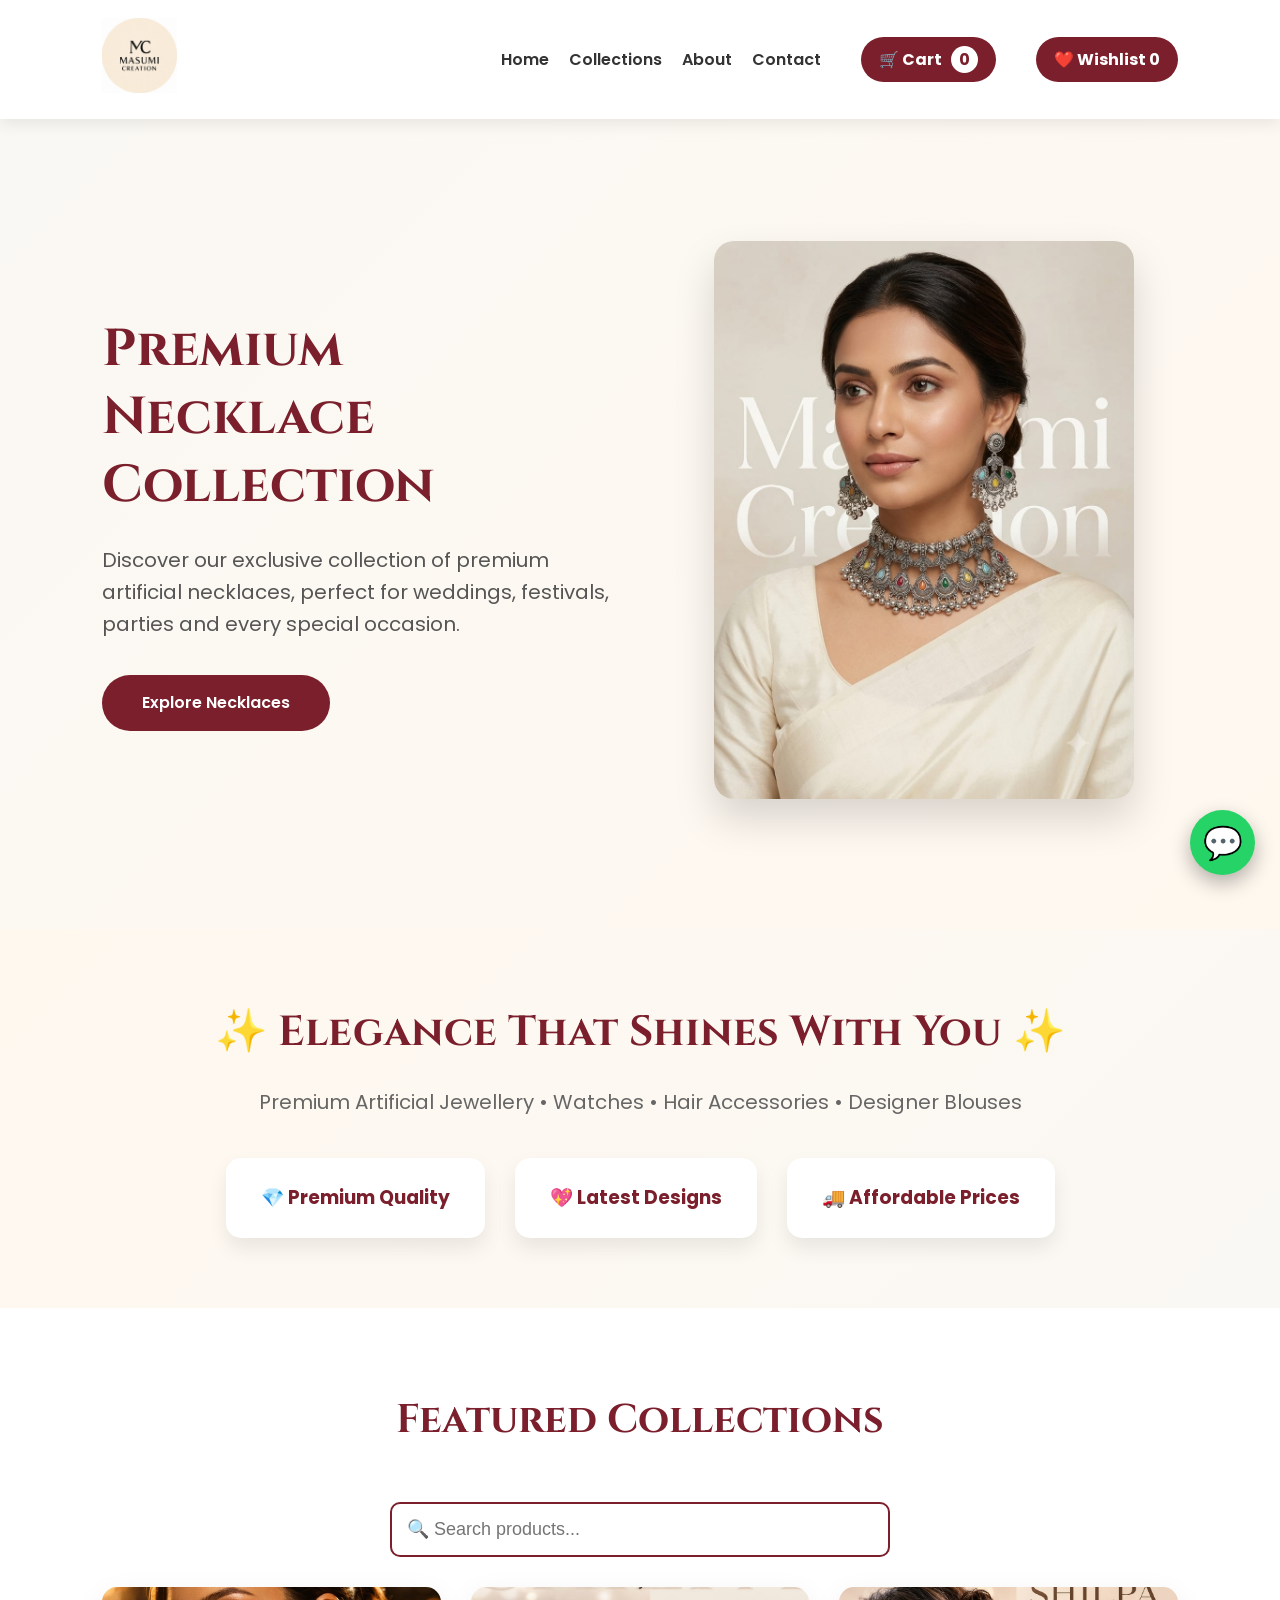
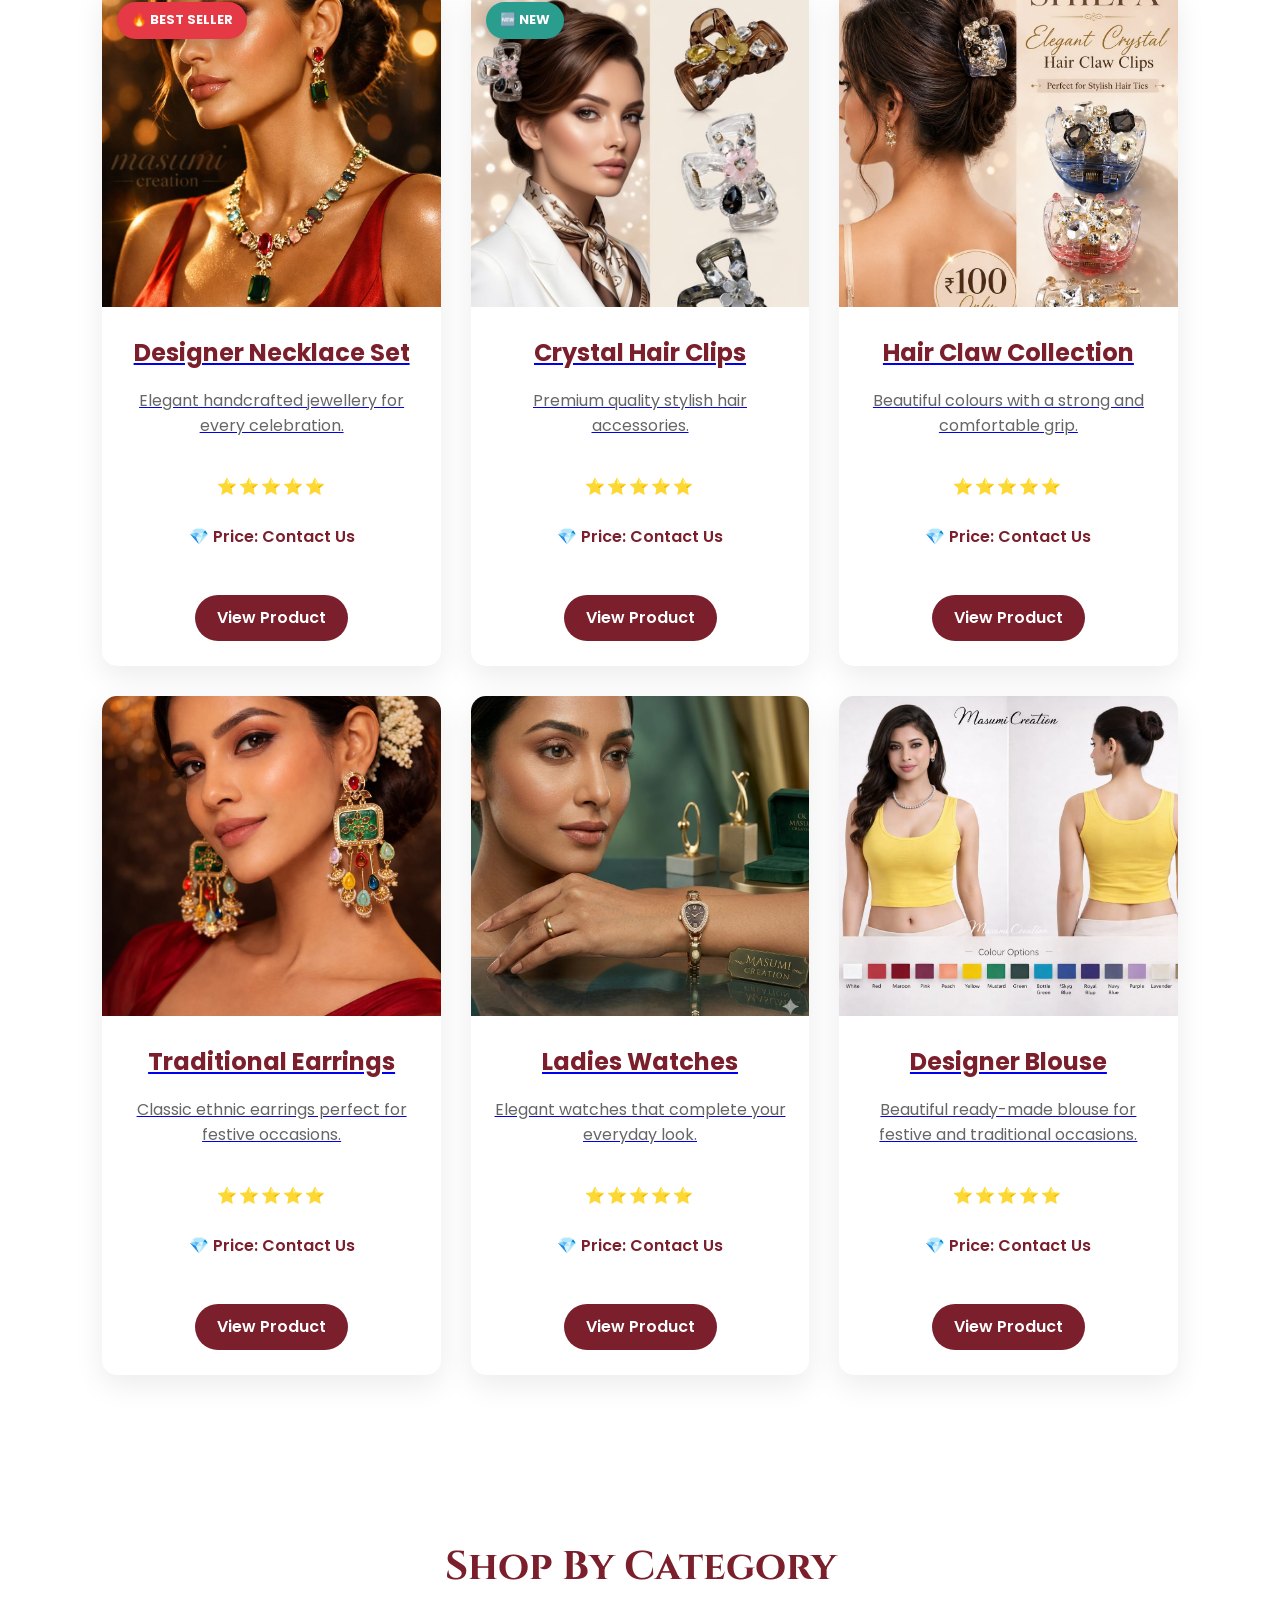
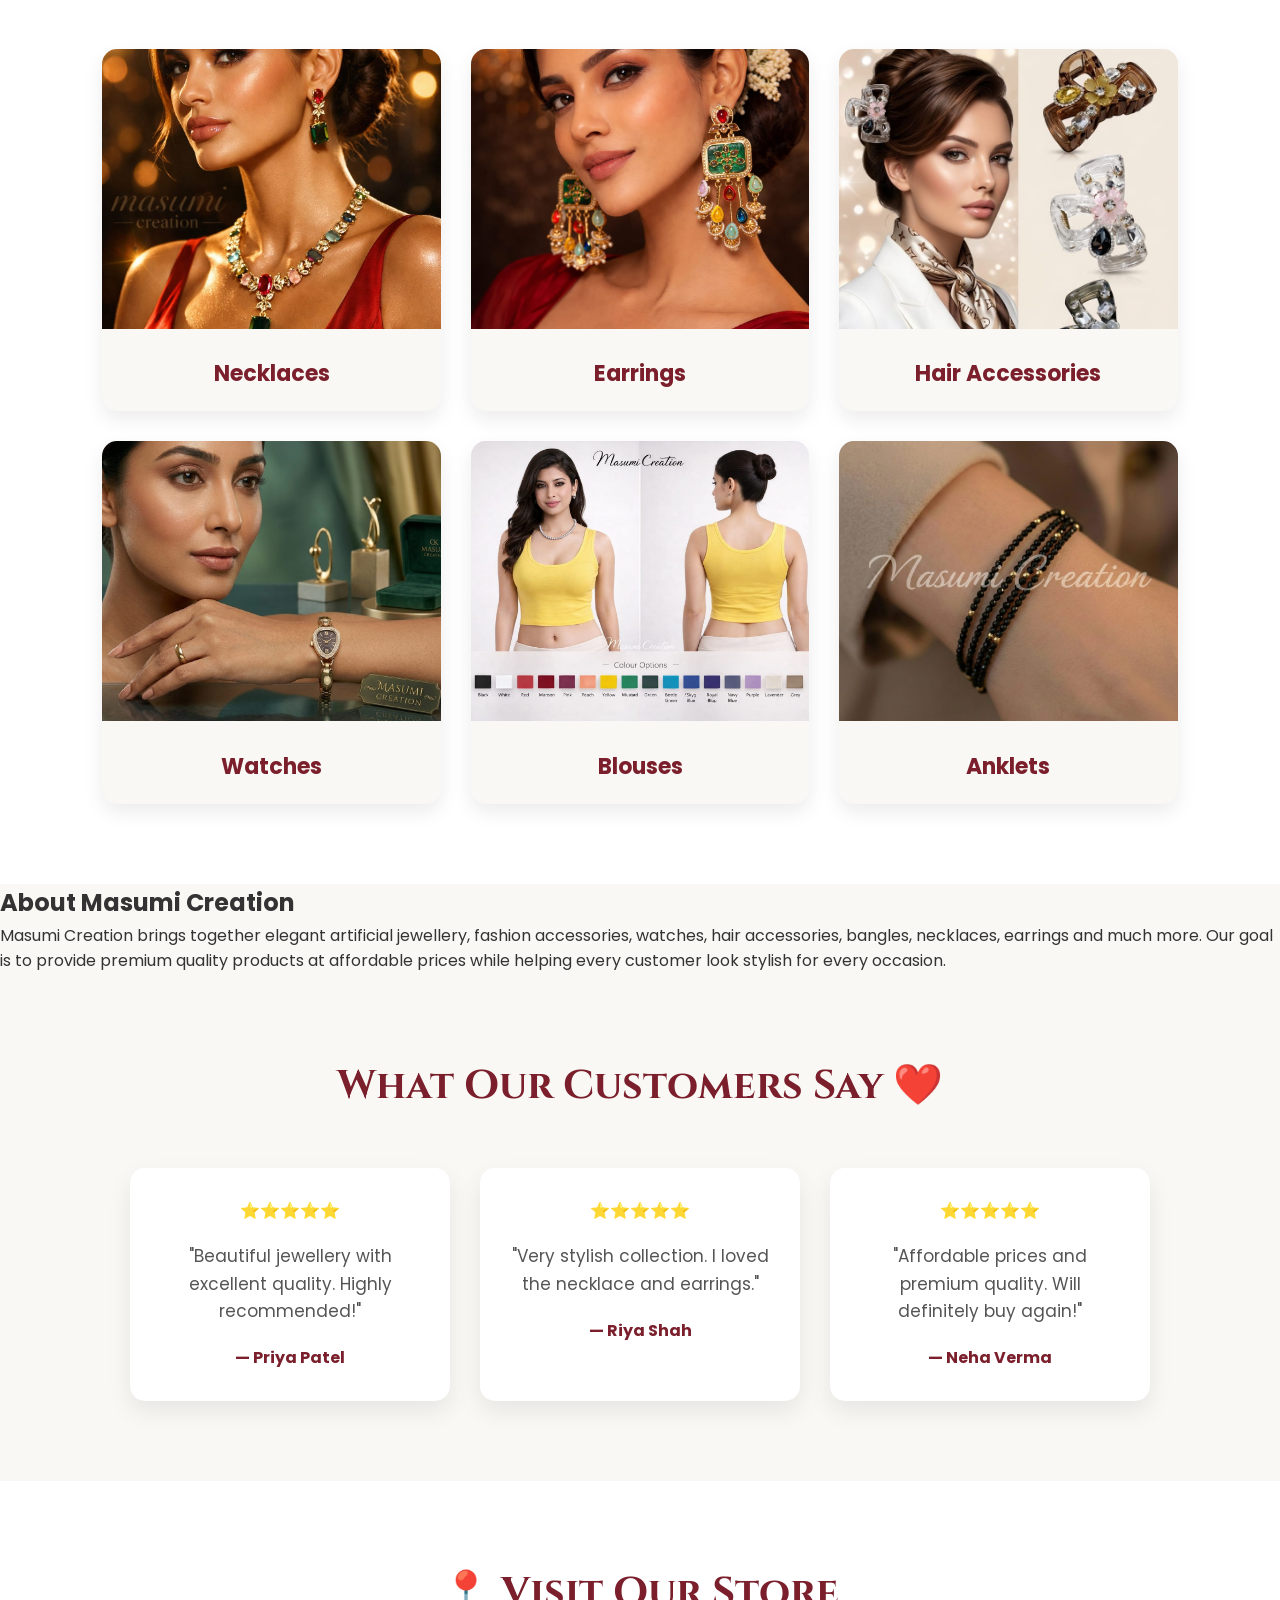
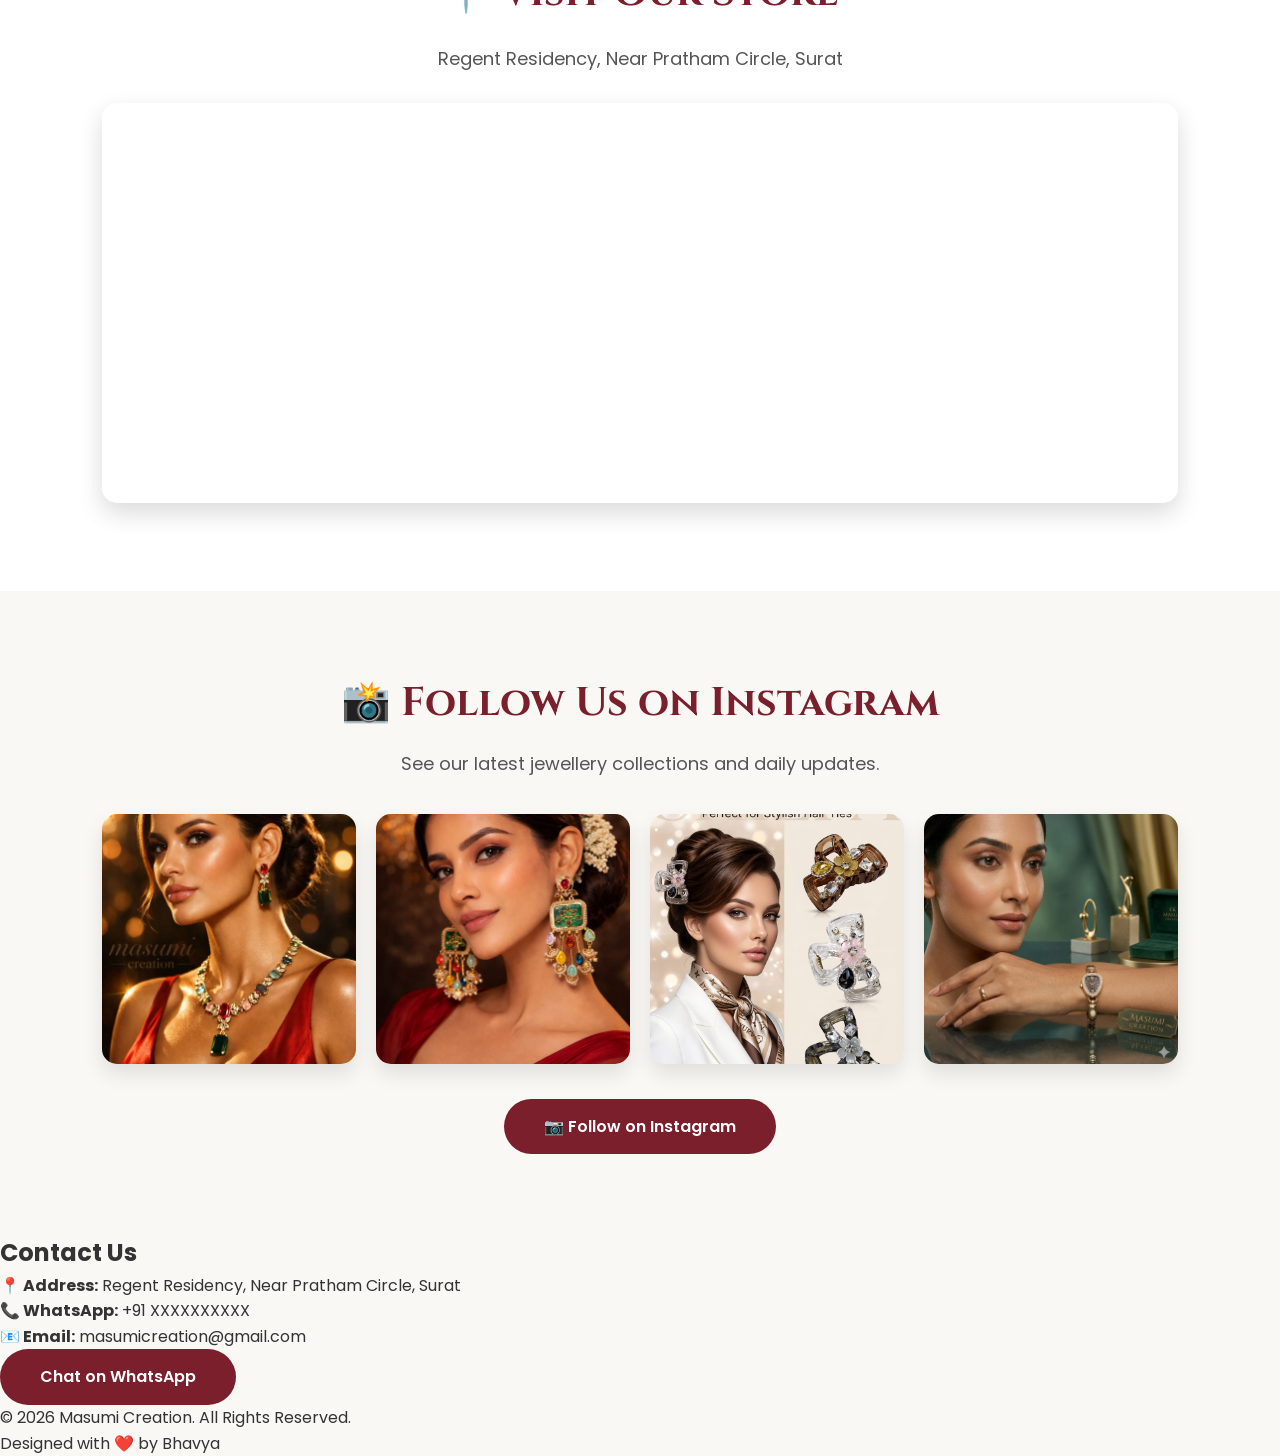
==== index.html @ 075015c7 "Clean homepage product detail sections" ====
<!DOCTYPE html>
<html lang="en">
<head>
<meta charset="UTF-8">
<meta name="viewport" content="width=device-width, initial-scale=1.0">

<title>Masumi Creation | Necklace Collection</title>

<link rel="preconnect" href="https://fonts.googleapis.com">
<link rel="preconnect" href="https://fonts.gstatic.com" crossorigin>

<link href="https://fonts.googleapis.com/css2?family=Cinzel:wght@500;700&family=Poppins:wght@300;400;500;600&display=swap" rel="stylesheet">

<link rel="stylesheet" href="style.css">
</head>

<body>

<header>

<div class="logo">
<img src="./image/mc 1.jpeg" alt="Masumi Creation Logo">
</div>

<nav>

<a href="#home">Home</a>
<a href="#collections">Collections</a>
<a href="#about">About</a>
<a href="#contact">Contact</a>

<a href="javascript:void(0)" class="cart-icon" onclick="openCart()">

🛒 Cart <span id="cart-count">0</span>

</a>
<a href="javascript:void(0)" class="cart-icon" onclick="openWishlist()">
❤️ Wishlist <span id="wishlist-count">0</span>
</a>
</nav>

</header>

<section class="hero" id="home">

<div class="hero-text">

<h1>Premium Necklace Collection</h1>

<p>
Discover our exclusive collection of premium artificial necklaces,
perfect for weddings, festivals, parties and every special occasion.
</p>

<a href="necklaces.html" class="btn">
Explore Necklaces
</a>

</div>

<div class="hero-image">

<img src="./image/WhatsApp Image 2026-07-21 at 10.17.22 AM.jpeg"
alt="Masumi Model">

</div>

</section>
<section class="highlight">

<h2>✨ Elegance That Shines With You ✨</h2>

<p>
Premium Artificial Jewellery • Watches • Hair Accessories • Designer Blouses
</p>

<div class="highlight-items">

<div>
<h3>💎 Premium Quality</h3>
</div>

<div>
<h3>💖 Latest Designs</h3>
</div>

<div>
<h3>🚚 Affordable Prices</h3>
</div>

</div>

</section>

<section id="collections" class="collections">

<h2>Featured Collections</h2>

<input
type="text"
id="searchBar"
placeholder="🔍 Search products..."
onkeyup="searchProducts()">

<div class="products">
  <div class="card product-card">

    <span class="badge bestseller">🔥 BEST SELLER</span>

    <a href="designer-necklace.html">

        <img
            src="image/WhatsApp Image 2026-07-21 at 10.17.27 AM (1).jpeg"
            alt="Designer Necklace Set">

        <h3>Designer Necklace Set</h3>

        <p>
            Elegant handcrafted jewellery for every celebration.
        </p>

    </a>

    <div class="product-card-info">

        <div class="rating">
            ⭐⭐⭐⭐⭐
        </div>

        <p class="price">
            💎 Price: Contact Us
        </p>

        <a href="designer-necklace.html" class="card-btn">
            View Product
        </a>

    </div>

</div>

<div class="card product-card">

    <span class="badge new">🆕 NEW</span>

    <a href="hair-accessories.html" class="product-link">

        <img
            src="./image/WhatsApp Image 2026-07-21 at 10.17.23 AM.jpeg"
            alt="Crystal Hair Clips">

        <h3>Crystal Hair Clips</h3>

        <p>
            Premium quality stylish hair accessories.
        </p>

    </a>

    <div class="product-card-info">

        <div class="rating">
            ⭐⭐⭐⭐⭐
        </div>

        <p class="price">
            💎 Price: Contact Us
        </p>

        <a href="hair-accessories.html" class="card-btn">
            View Product
        </a>

    </div>

</div>

<div class="card product-card">

    <a href="hair-accessories.html" class="product-link">

        <img
            src="image/WhatsApp Image 2026-07-21 at 10.17.22 AM (1).jpeg"
            alt="Hair Claw Collection">

        <h3>Hair Claw Collection</h3>

        <p>
            Beautiful colours with a strong and comfortable grip.
        </p>

    </a>

    <div class="product-card-info">

        <div class="rating">⭐⭐⭐⭐⭐</div>

        <p class="price">💎 Price: Contact Us</p>

        <a href="hair-accessories.html" class="card-btn">
            View Product
        </a>

    </div>

</div>

<div class="card product-card">

    <a href="earrings.html" class="product-link">

        <img
            src="image/WhatsApp Image 2026-07-21 at 10.17.24 AM (1).jpeg"
            alt="Traditional Earrings">

        <h3>Traditional Earrings</h3>

        <p>
            Classic ethnic earrings perfect for festive occasions.
        </p>

    </a>

    <div class="product-card-info">

        <div class="rating">
            ⭐⭐⭐⭐⭐
        </div>

        <p class="price">
            💎 Price: Contact Us
        </p>

       <a href="earrings.html" class="card-btn">
            View Product
        </a>

    </div>

</div>

<div class="card product-card">

    <a href="watches.html" class="product-link">

        <img
            src="image/WhatsApp Image 2026-07-21 at 10.17.25 AM (2).jpeg"
            alt="Ladies Watches">

        <h3>Ladies Watches</h3>

        <p>
            Elegant watches that complete your everyday look.
        </p>

    </a>

    <div class="product-card-info">

        <div class="rating">
            ⭐⭐⭐⭐⭐
        </div>

        <p class="price">
            💎 Price: Contact Us
        </p>

        <a href="watches.html" class="card-btn">
            View Product
        </a>

    </div>

</div>
<div class="card product-card">

    <a href="blouses.html" class="product-link">

        <img
            src="image/WhatsApp Image 2026-07-21 at 10.17.27 AM (2).jpeg"
            alt="Designer Blouse">

        <h3>Designer Blouse</h3>

        <p>
            Beautiful ready-made blouse for festive and traditional occasions.
        </p>

    </a>

    <div class="product-card-info">

        <div class="rating">
            ⭐⭐⭐⭐⭐
        </div>

        <p class="price">
            💎 Price: Contact Us
        </p>

        <a href="blouses.html" class="card-btn">
            View Product
        </a>

    </div>

</div>
</div>

</section>
<section class="categories">

<h2>Shop By Category</h2>

<div class="category-grid">

<div class="category-box">

<a href="necklaces.html">

<img src="./image/WhatsApp Image 2026-07-21 at 10.17.27 AM (1).jpeg" alt="Necklaces">

<h3>Necklaces</h3>

</a>

</div>

<div class="category-box">

<a href="earrings.html">

<img src="./image/WhatsApp Image 2026-07-21 at 10.17.24 AM (1).jpeg" alt="Earrings">

<h3>Earrings</h3>

</a>

</div>

<div class="category-box">

<a href="hair-accessories.html">

<img src="./image/WhatsApp Image 2026-07-21 at 10.17.23 AM.jpeg" alt="Hair Accessories">

<h3>Hair Accessories</h3>

</a>

</div>

<div class="category-box">

<a href="watches.html">

<img src="./image/WhatsApp Image 2026-07-21 at 10.17.25 AM (2).jpeg" alt="Watches">

<h3>Watches</h3>

</a>

</div>

<div class="category-box">

<a href="blouses.html">

<img src="./image/WhatsApp Image 2026-07-21 at 10.17.27 AM (2).jpeg" alt="Blouses">

<h3>Blouses</h3>

</a>

</div>

<div class="category-box">

<a href="#anklets">

<img src="./image/WhatsApp Image 2026-07-21 at 10.17.26 AM (3).jpeg" alt="Anklets">

<h3>Anklets</h3>

</a>

</div>

</div>

</section>

<section id="about" class="about">

<h2>About Masumi Creation</h2>

<p>
Masumi Creation brings together elegant artificial jewellery,
fashion accessories, watches, hair accessories, bangles,
necklaces, earrings and much more.

Our goal is to provide premium quality products at affordable
prices while helping every customer look stylish for every
occasion.
</p>

</section>
<section class="reviews">

<h2>What Our Customers Say ❤️</h2>

<div class="review-container">

<div class="review-card">

⭐⭐⭐⭐⭐

<p>
"Beautiful jewellery with excellent quality.
Highly recommended!"
</p>

<h4>— Priya Patel</h4>

</div>

<div class="review-card">

⭐⭐⭐⭐⭐

<p>
"Very stylish collection.
I loved the necklace and earrings."
</p>

<h4>— Riya Shah</h4>

</div>

<div class="review-card">

⭐⭐⭐⭐⭐

<p>
"Affordable prices and premium quality.
Will definitely buy again!"
</p>

<h4>— Neha Verma</h4>

</div>

</div>

</section>
<section class="location">

<h2>📍 Visit Our Store</h2>

<p>
Regent Residency, Near Pratham Circle, Surat
</p>

<iframe
src="https://www.google.com/maps?q=Regent+Residency+Pratham+Circle+Surat&output=embed"
width="100%"
height="400"
style="border:0;border-radius:15px;"
allowfullscreen=""
loading="lazy">
</iframe>

</section>
<section class="instagram">

<h2>📸 Follow Us on Instagram</h2>

<p>See our latest jewellery collections and daily updates.</p>

<div class="insta-gallery">

<img src="./image/WhatsApp Image 2026-07-21 at 10.17.27 AM (1).jpeg" alt="Instagram 1">

<img src="./image/WhatsApp Image 2026-07-21 at 10.17.24 AM (1).jpeg" alt="Instagram 2">

<img src="./image/WhatsApp Image 2026-07-21 at 10.17.23 AM.jpeg" alt="Instagram 3">

<img src="./image/WhatsApp Image 2026-07-21 at 10.17.25 AM (2).jpeg" alt="Instagram 4">

</div>

<a href="https://instagram.com/" target="_blank" class="btn">

📷 Follow on Instagram

</a>

</section>

<section id="contact" class="contact">

<h2>Contact Us</h2>

<p><strong>📍 Address:</strong> Regent Residency, Near Pratham Circle, Surat</p>

<p><strong>📞 WhatsApp:</strong> +91 XXXXXXXXXX</p>

<p><strong>📧 Email:</strong> masumicreation@gmail.com</p>

<a href="https://wa.me/91XXXXXXXXXX" class="btn">Chat on WhatsApp</a>

</section>

<footer>

<p>© 2026 Masumi Creation. All Rights Reserved.</p>

<p>Designed with ❤️ by Bhavya</p>

</footer>

<a href="https://wa.me/917874216100"
class="whatsapp"
target="_blank">

💬

</a>
<div id="cartPopup" class="cart-popup">

<h2>🛒 Shopping Cart</h2>

<div id="cartItems"></div>

<button class="btn" onclick="checkoutWhatsApp()">
✅ Checkout on WhatsApp
</button>

<button class="btn" onclick="closeCart()">

Close

</button>

</div>
<div id="wishlistPopup" class="cart-popup">

<h2>❤️ Wishlist</h2>

<div id="wishlistItems">

<p>Your wishlist is empty.</p>

</div>

<button class="btn" onclick="closeWishlist()">
Close
</button>

</div>
<div id="imageModal" class="image-modal">

<span class="close" onclick="closeImage()">&times;</span>

<img id="zoomedImage">

</div>
<script>

function changeImage(image){
    document.getElementById("mainImage").src = image;
}

function searchProducts(){

    let input = document.getElementById("searchBar").value.toLowerCase();

    let cards = document.querySelectorAll(".product-card");

    cards.forEach(function(card){

        let text = card.innerText.toLowerCase();

        if(text.includes(input)){
            card.style.display = "block";
        }else{
            card.style.display = "none";
        }

    });

}
function openImage(image){

document.getElementById("imageModal").style.display="flex";

document.getElementById("zoomedImage").src=image;

}

function closeImage(){

document.getElementById("imageModal").style.display="none";

}
let cart = [];
let wishlist = [];

function addToCart(productName, quantity){

quantity = parseInt(quantity);

cart.push({
name: productName,
qty: quantity
});

document.getElementById("cart-count").innerText = cart.length;

let items = "";

cart.forEach(function(product){

items += "<p>🛍️ " + product.name + " × " + product.qty + "</p>";

});

document.getElementById("cartItems").innerHTML = items;

alert("✅ Added to Cart!");

}
function openCart() {

document.getElementById("cartPopup").style.display = "block";

}

function closeCart() {

document.getElementById("cartPopup").style.display = "none";

}
let quantity = 1;

function changeQty(change){

    quantity += change;

    if(quantity < 1){
        quantity = 1;
    }

    document.getElementById("qty").innerText = quantity;

}
function checkoutWhatsApp() {

if(cart.length === 0){
    alert("Your cart is empty!");
    return;
}
let message = "🛍️ *Masumi Creation Order*%0A%0A";

let total = 0;

cart.forEach(function(product, index){

message += (index + 1) + ". " +
product.name +
" × " +
product.qty +
"%0A";

total += Number(product.qty);

});

message += "%0A--------------------%0A";
message += "🧾 Total Items: " + total + "%0A";
message += "%0AThank you for shopping with Masumi Creation ❤️";

window.open(
"https://wa.me/917874216100?text=" + message,
"_blank"
);

cart = [];

document.getElementById("cart-count").innerText = "0";

document.getElementById("cartItems").innerHTML =
"<p>Your cart is empty.</p>";

closeCart();

}
function addToWishlist(productName){

if(!wishlist.includes(productName)){

wishlist.push(productName);

document.getElementById("wishlist-count").innerText = wishlist.length;

let items = "";

wishlist.forEach(function(product){

items += "<p>❤️ " + product + "</p>";

});

document.getElementById("wishlistItems").innerHTML = items;

alert("❤️ " + productName + " added to Wishlist!");

}else{

alert("⚠️ Product is already in your Wishlist!");

}

}
function openWishlist(){

document.getElementById("wishlistPopup").style.display = "block";

}

function closeWishlist(){

document.getElementById("wishlistPopup").style.display = "none";

}

</script>
</body>
</html>
---- style.css ----
/* ===========================
   MASUMI CREATION
   Luxury Jewellery Website
=========================== */

*{
margin:0;
padding:0;
box-sizing:border-box;
}

html{
scroll-behavior:smooth;
}

body{
font-family:'Poppins',sans-serif;
background:#faf8f4;
color:#333;
line-height:1.6;
}

/* HEADER */

header{
display:flex;
justify-content:space-between;
align-items:center;
padding:18px 8%;
background:#ffffff;
position:sticky;
top:0;
z-index:1000;
box-shadow:0 5px 15px rgba(0,0,0,.08);
}

.logo img{
height:75px;
}

nav{
display:flex;
gap:20px;
align-items:center;
flex-wrap:wrap;
}

nav a{
text-decoration:none;
color:#333;
font-weight:600;
transition:.3s;
}

nav a:hover{
color:#7A1F2B;
}

/* HERO */

.hero{
display:flex;
justify-content:space-between;
align-items:center;
padding:80px 8%;
background:linear-gradient(135deg,#faf8f4,#fff8ef);
min-height:90vh;
gap:60px;
}

.hero-text{
flex:1;
}

.hero-text h1{
font-family:'Cinzel',serif;
font-size:52px;
color:#7A1F2B;
margin-bottom:25px;
line-height:1.3;
}

.hero-text p{
font-size:20px;
margin-bottom:35px;
color:#555;
}

.btn{
display:inline-block;
padding:15px 40px;
background:#7A1F2B;
color:#fff;
text-decoration:none;
border-radius:40px;
font-weight:600;
transition:.3s;
}

.btn:hover{
background:#D4AF37;
transform:translateY(-3px);
}

.hero-image{
flex:1;
text-align:center;
}

.hero-image img{
width:420px;
max-width:100%;
border-radius:20px;
box-shadow:0 20px 40px rgba(0,0,0,.15);
}

/* COLLECTIONS */

.collections{
padding:80px 8%;
background:#fff;
}

.collections h2{
font-family:'Cinzel',serif;
font-size:40px;
text-align:center;
margin-bottom:50px;
color:#7A1F2B;
}

.products{
display:grid;
grid-template-columns:repeat(auto-fit,minmax(260px,1fr));
gap:30px;
}

.card{
background:#fff;
border-radius:15px;
overflow:hidden;
box-shadow:0 10px 30px rgba(0,0,0,.08);
transition:.3s;
text-align:center;
}

.card:hover{
transform:translateY(-8px);
}

.card img{
width:100%;
height:320px;
object-fit:cover;
}

.card h3{
padding-top:20px;
font-size:24px;
color:#7A1F2B;
}

.card p{
padding:15px 20px 30px;
color:#666;
}
/* ===========================
   SHOP BY CATEGORY
=========================== */

.categories{
    padding:80px 8%;
    background:#fff;
}

.categories h2{
    text-align:center;
    font-family:'Cinzel',serif;
    font-size:40px;
    color:#7A1F2B;
    margin-bottom:50px;
}

.category-grid{
    display:grid;
    grid-template-columns:repeat(3,1fr);
    gap:30px;
}

.category-box{
    background:#faf8f4;
    border-radius:15px;
    overflow:hidden;
    text-align:center;
    box-shadow:0 8px 20px rgba(0,0,0,.08);
    transition:0.3s;
}

.category-box:hover{
    transform:translateY(-10px);
    box-shadow:0 15px 30px rgba(0,0,0,.15);
}

.category-box img{
    width:100%;
    height:280px;
    object-fit:cover;
    transition:0.4s ease;
}

.category-box:hover img{
    transform:scale(1.08);
}

.category-box h3{
    padding:20px;
    font-size:22px;
    color:#7A1F2B;
}
.category-box a{
text-decoration:none;
color:inherit;
display:block;
}
/* ===========================
   HIGHLIGHT SECTION
=========================== */

.highlight{
padding:70px 8%;
background:linear-gradient(135deg,#fff8ef,#faf8f4);
text-align:center;
}

.highlight h2{
font-family:'Cinzel',serif;
font-size:42px;
color:#7A1F2B;
margin-bottom:20px;
}

.highlight p{
font-size:20px;
color:#666;
margin-bottom:40px;
}

.highlight-items{
display:flex;
justify-content:center;
gap:30px;
flex-wrap:wrap;
}

.highlight-items div{
background:white;
padding:25px 35px;
border-radius:15px;
box-shadow:0 10px 20px rgba(0,0,0,.08);
transition:.3s;
}

.highlight-items div:hover{
transform:translateY(-8px);
}

.highlight-items h3{
color:#7A1F2B;
}
html{
    scroll-behavior:smooth;
}

#necklaces{
    scroll-margin-top:120px;
}
.whatsapp{
position:fixed;
bottom:25px;
right:25px;

width:65px;
height:65px;

background:#25D366;
color:white;

border-radius:50%;

display:flex;
justify-content:center;
align-items:center;

font-size:32px;

text-decoration:none;

box-shadow:0 8px 20px rgba(0,0,0,.3);

transition:.3s;
z-index:999;
}

.whatsapp:hover{

transform:scale(1.12);

background:#1ebe5d;

}
.product-details{
padding:80px 8%;
background:#fff;
}

.product-details h2{
text-align:center;
font-family:'Cinzel',serif;
margin-bottom:40px;
color:#7A1F2B;
}

.product-box{
display:flex;
justify-content:center;
align-items:center;
gap:50px;
flex-wrap:wrap;
}

.product-image img{
width:350px;
border-radius:15px;
box-shadow:0 10px 20px rgba(0,0,0,.15);
}

.product-info{
max-width:450px;
}

.product-info h3{
font-size:30px;
color:#7A1F2B;
margin-bottom:20px;
}

.product-info p{
font-size:18px;
line-height:1.8;
margin-bottom:20px;
color:#555;
}

.product-info .btn{
display:inline-block;
margin-top:20px;
}
.gallery{
display:flex;
gap:12px;
margin-top:20px;
justify-content:center;
flex-wrap:wrap;
}

.gallery img{
width:90px;
height:90px;
object-fit:cover;
border-radius:10px;
cursor:pointer;
border:2px solid #ddd;
transition:.3s;
}

.gallery img:hover{
transform:scale(1.08);
border-color:#7A1F2B;
}
#searchBar{
width:60%;
max-width:500px;
display:block;
margin:25px auto 40px;
padding:15px;
font-size:18px;
border:2px solid #7A1F2B;
border-radius:10px;
outline:none;
}
#searchBar{
width:60%;
max-width:500px;
display:block;
margin:30px auto;
padding:15px;

font-size:18px;

border:2px solid #7A1F2B;
border-radius:10px;

background:white;
color:black;

outline:none;
}
.image-modal{

display:none;

position:fixed;

top:0;
left:0;

width:100%;
height:100%;

background:rgba(0,0,0,.9);

justify-content:center;
align-items:center;

z-index:9999;

}

.image-modal img{

max-width:80%;
max-height:80%;

border-radius:10px;

}

.close{

position:absolute;

top:20px;
right:35px;

font-size:45px;

color:white;

cursor:pointer;

}
/* ===========================
   CUSTOMER REVIEWS
=========================== */

.reviews{
padding:80px 8%;
background:#faf8f4;
text-align:center;
}

.reviews h2{
font-family:'Cinzel',serif;
font-size:40px;
color:#7A1F2B;
margin-bottom:50px;
}

.review-container{
display:flex;
justify-content:center;
gap:30px;
flex-wrap:wrap;
}

.review-card{
background:white;
padding:30px;
max-width:320px;
border-radius:15px;
box-shadow:0 10px 25px rgba(0,0,0,.08);
transition:.3s;
}

.review-card:hover{
transform:translateY(-8px);
}

.review-card p{
margin:20px 0;
font-size:17px;
color:#555;
line-height:1.6;
}

.review-card h4{
color:#7A1F2B;
}
/* ===========================
   LOCATION
=========================== */

.location{
padding:80px 8%;
background:#fff;
text-align:center;
}

.location h2{
font-family:'Cinzel',serif;
font-size:40px;
color:#7A1F2B;
margin-bottom:20px;
}

.location p{
font-size:18px;
color:#555;
margin-bottom:30px;
}

.location iframe{
box-shadow:0 10px 25px rgba(0,0,0,.15);
}
/* ===========================
   INSTAGRAM GALLERY
=========================== */

.instagram{
padding:80px 8%;
background:#faf8f4;
text-align:center;
}

.instagram h2{
font-family:'Cinzel',serif;
font-size:40px;
color:#7A1F2B;
margin-bottom:15px;
}

.instagram p{
font-size:18px;
color:#555;
margin-bottom:35px;
}

.insta-gallery{
display:grid;
grid-template-columns:repeat(auto-fit,minmax(220px,1fr));
gap:20px;
margin-bottom:35px;
}

.insta-gallery img{
width:100%;
height:250px;
object-fit:cover;
border-radius:15px;
box-shadow:0 10px 20px rgba(0,0,0,.1);
transition:.3s;
cursor:pointer;
}

.insta-gallery img:hover{
transform:scale(1.05);
}
/* ===========================
   PRODUCT BADGES
=========================== */

.card{
position:relative;
}

.badge{
position:absolute;
top:15px;
left:15px;
padding:8px 14px;
border-radius:20px;
font-size:13px;
font-weight:bold;
color:white;
z-index:10;
box-shadow:0 5px 15px rgba(0,0,0,.2);
}

.bestseller{
background:#e63946;
}

.new{
background:#2a9d8f;
}
/* ===========================
   SHOPPING CART
=========================== */

.cart-icon{
background:#7A1F2B;
color:white !important;
padding:10px 18px;
border-radius:30px;
font-weight:600;
transition:.3s;
}

.cart-icon:hover{
background:#D4AF37;
color:white !important;
}

#cart-count{
background:white;
color:#7A1F2B;
padding:2px 8px;
border-radius:50%;
margin-left:6px;
font-weight:bold;
}
.cart-popup{

display:none;

position:fixed;

top:100px;

right:30px;

width:320px;

background:white;

padding:20px;

border-radius:15px;

box-shadow:0 10px 30px rgba(0,0,0,.3);

z-index:9999;

}

.cart-popup h2{

margin-bottom:15px;

color:#7A1F2B;

}

#cartItems{

margin-bottom:20px;

}
.cart-popup{
display:none;
position:fixed;
top:50%;
left:50%;
transform:translate(-50%,-50%);
width:350px;
background:#fff;
padding:25px;
border-radius:15px;
box-shadow:0 15px 35px rgba(0,0,0,.3);
z-index:99999;
text-align:center;
}

.cart-popup h2{
color:#7A1F2B;
margin-bottom:20px;
}

#cartItems{
margin:20px 0;
max-height:250px;
overflow-y:auto;
}

#cartItems p{
padding:8px 0;
border-bottom:1px solid #ddd;
}

.cart-icon{
text-decoration:none;
font-weight:bold;
color:#7A1F2B;
margin-left:20px;
}
/* ========================= */
/* MOBILE RESPONSIVE DESIGN */
/* ========================= */

@media (max-width:768px){
body{
overflow-x:hidden;
}
header{
flex-direction:column;
padding:15px;
}

nav{
display:flex;
flex-wrap:wrap;
justify-content:center;
align-items:center;
gap:10px;
width:100%;
}

.cart-icon{
width:130px;
text-align:center;
}

.hero{
flex-direction:column;
text-align:center;
padding:30px 20px;
}

.hero-text{
width:100%;
}

.hero-image{
width:100%;
margin-top:20px;
}

.hero-image img{
width:90%;
max-width:350px;
}

.products{
grid-template-columns:1fr;
}

.category-grid{
grid-template-columns:1fr 1fr;
}

.product-box{
flex-direction:column;
}

.product-image,
.product-info{
width:100%;
}

.gallery{
justify-content:center;
flex-wrap:wrap;
}

footer{
text-align:center;
padding:20px;
}

.whatsapp{
bottom:20px;
right:20px;
}

}
/* ===========================
   QUANTITY CONTROLS
=========================== */

.quantity-box{
    display:flex;
    align-items:center;
    gap:15px;
    margin:25px 0;
}

.quantity-box button{
    width:42px;
    height:42px;
    border:none;
    border-radius:50%;
    background:#7A1F2B;
    color:white;
    font-size:22px;
    font-weight:bold;
    cursor:pointer;
    transition:.3s;
}

.quantity-box button:hover{
    background:#D4AF37;
    transform:scale(1.08);
}

.quantity-box span{
    min-width:45px;
    text-align:center;
    font-size:20px;
    font-weight:600;
    color:#7A1F2B;
}

.quantity-box label{
    font-weight:600;
    color:#555;
}

.quantity-box input{
    width:70px;
    padding:10px;
    text-align:center;
    font-size:17px;
    border:2px solid #7A1F2B;
    border-radius:8px;
    outline:none;
}
/* ===========================
   PRODUCT ACTION BUTTONS
=========================== */

.product-info .btn{
    margin:8px 5px;
    border:none;
    cursor:pointer;
    font-family:'Poppins',sans-serif;
}

.product-info .btn:hover{
    background:#D4AF37;
    color:white;
}
@media(max-width:768px){

    .product-info .btn{
        width:100%;
        margin:8px 0;
        text-align:center;
    }

    .quantity-box{
        justify-content:center;
    }

}
/* ===========================
   FEATURED PRODUCT CARD INFO
=========================== */

.product-card-info{
    padding:0 20px 25px;
    text-align:center;
}

.product-card-info .rating{
    font-size:16px;
    margin:5px 0 10px;
    letter-spacing:2px;
}

.product-card-info .price{
    color:#7A1F2B;
    font-weight:600;
    margin:8px 0 15px;
}

.product-card-info .card-btn{
    display:inline-block;
    padding:10px 22px;
    background:#7A1F2B;
    color:white;
    text-decoration:none;
    border-radius:25px;
    font-weight:600;
    transition:.3s;
}

.product-card-info .card-btn:hover{
    background:#D4AF37;
    transform:translateY(-2px);
}
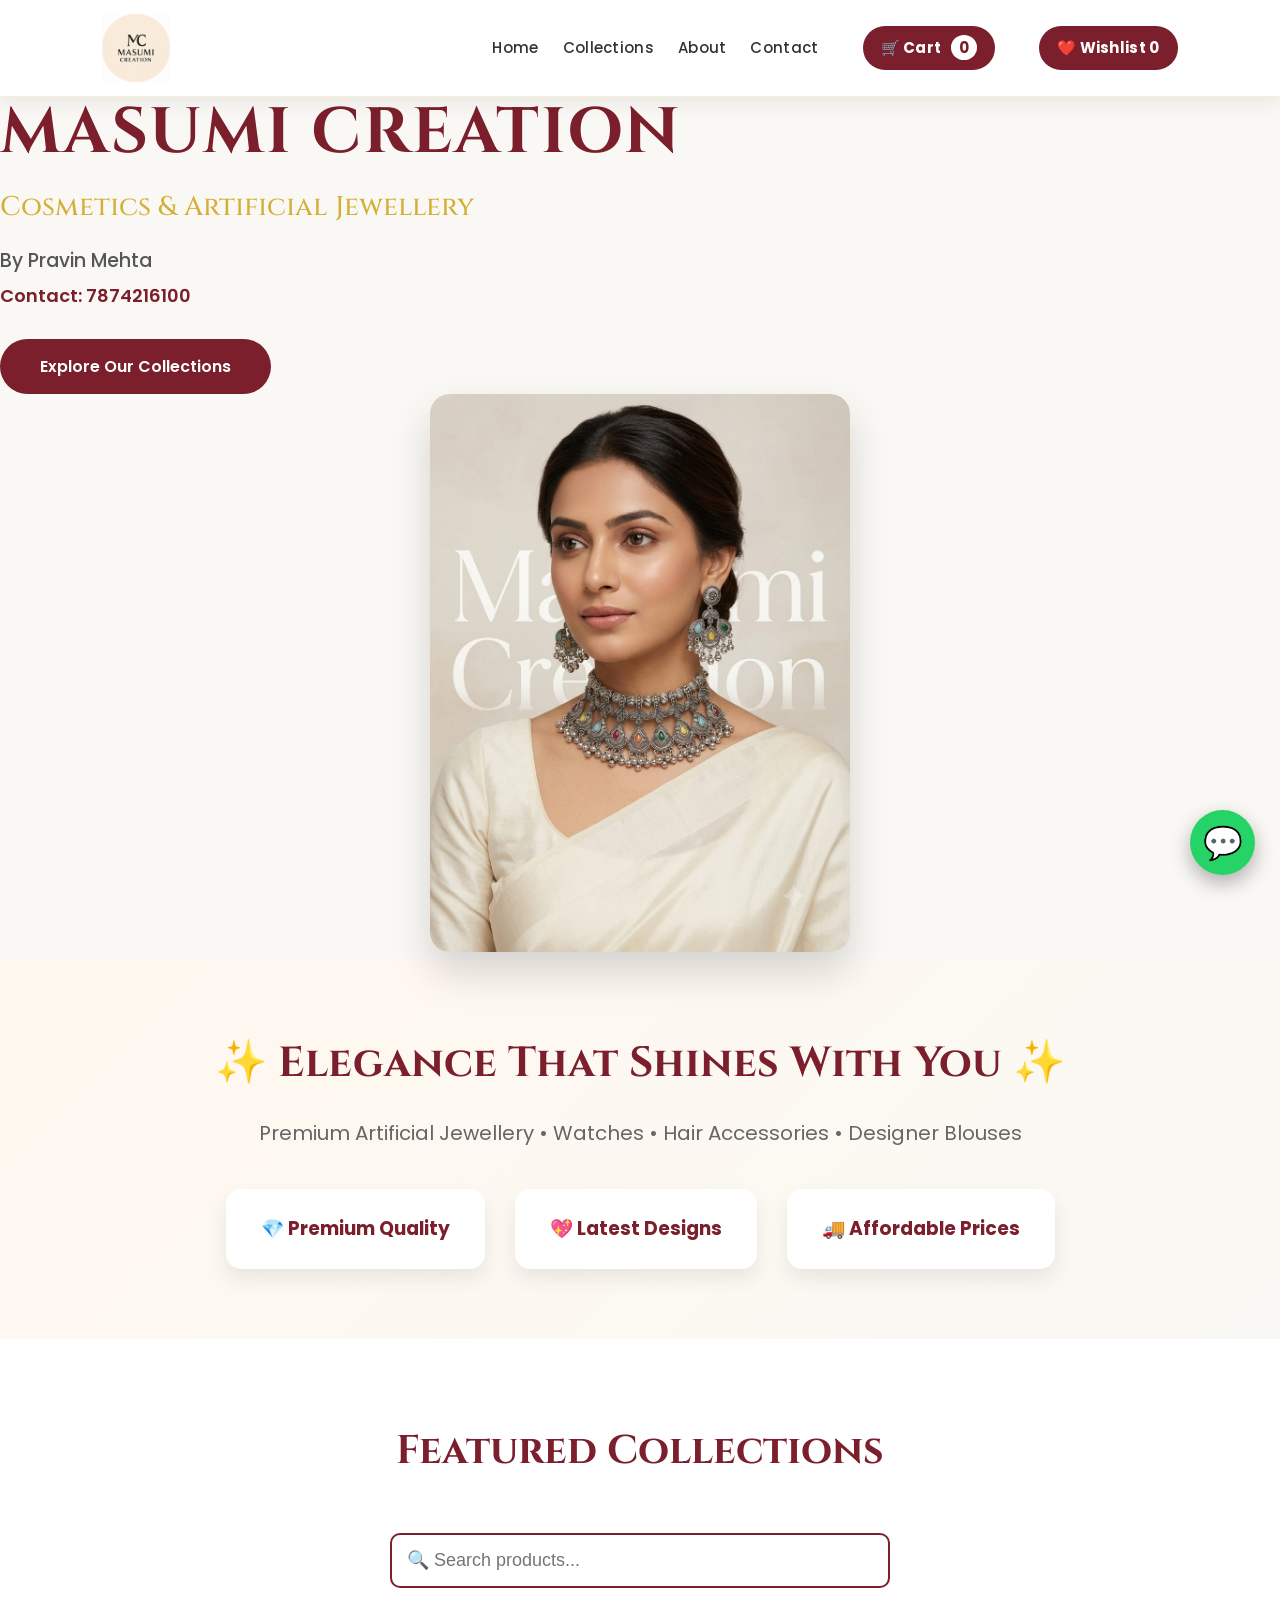
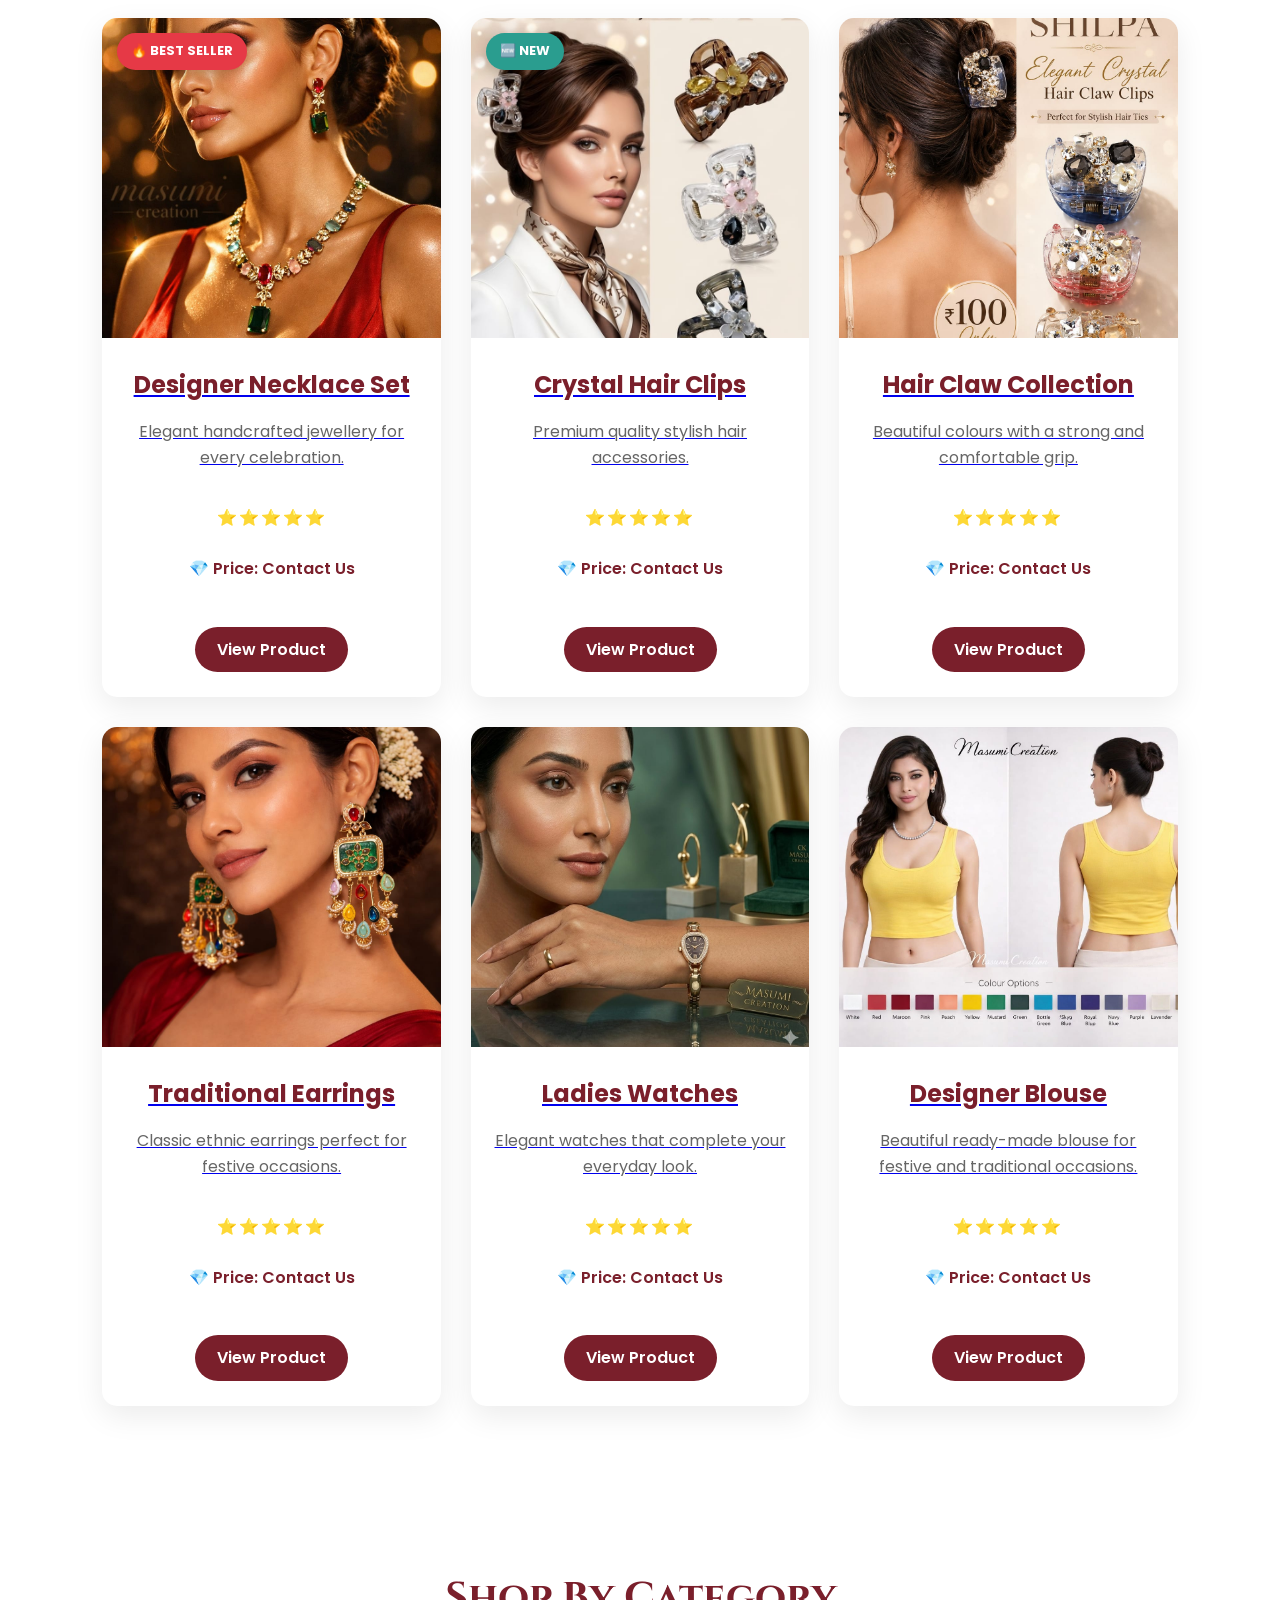
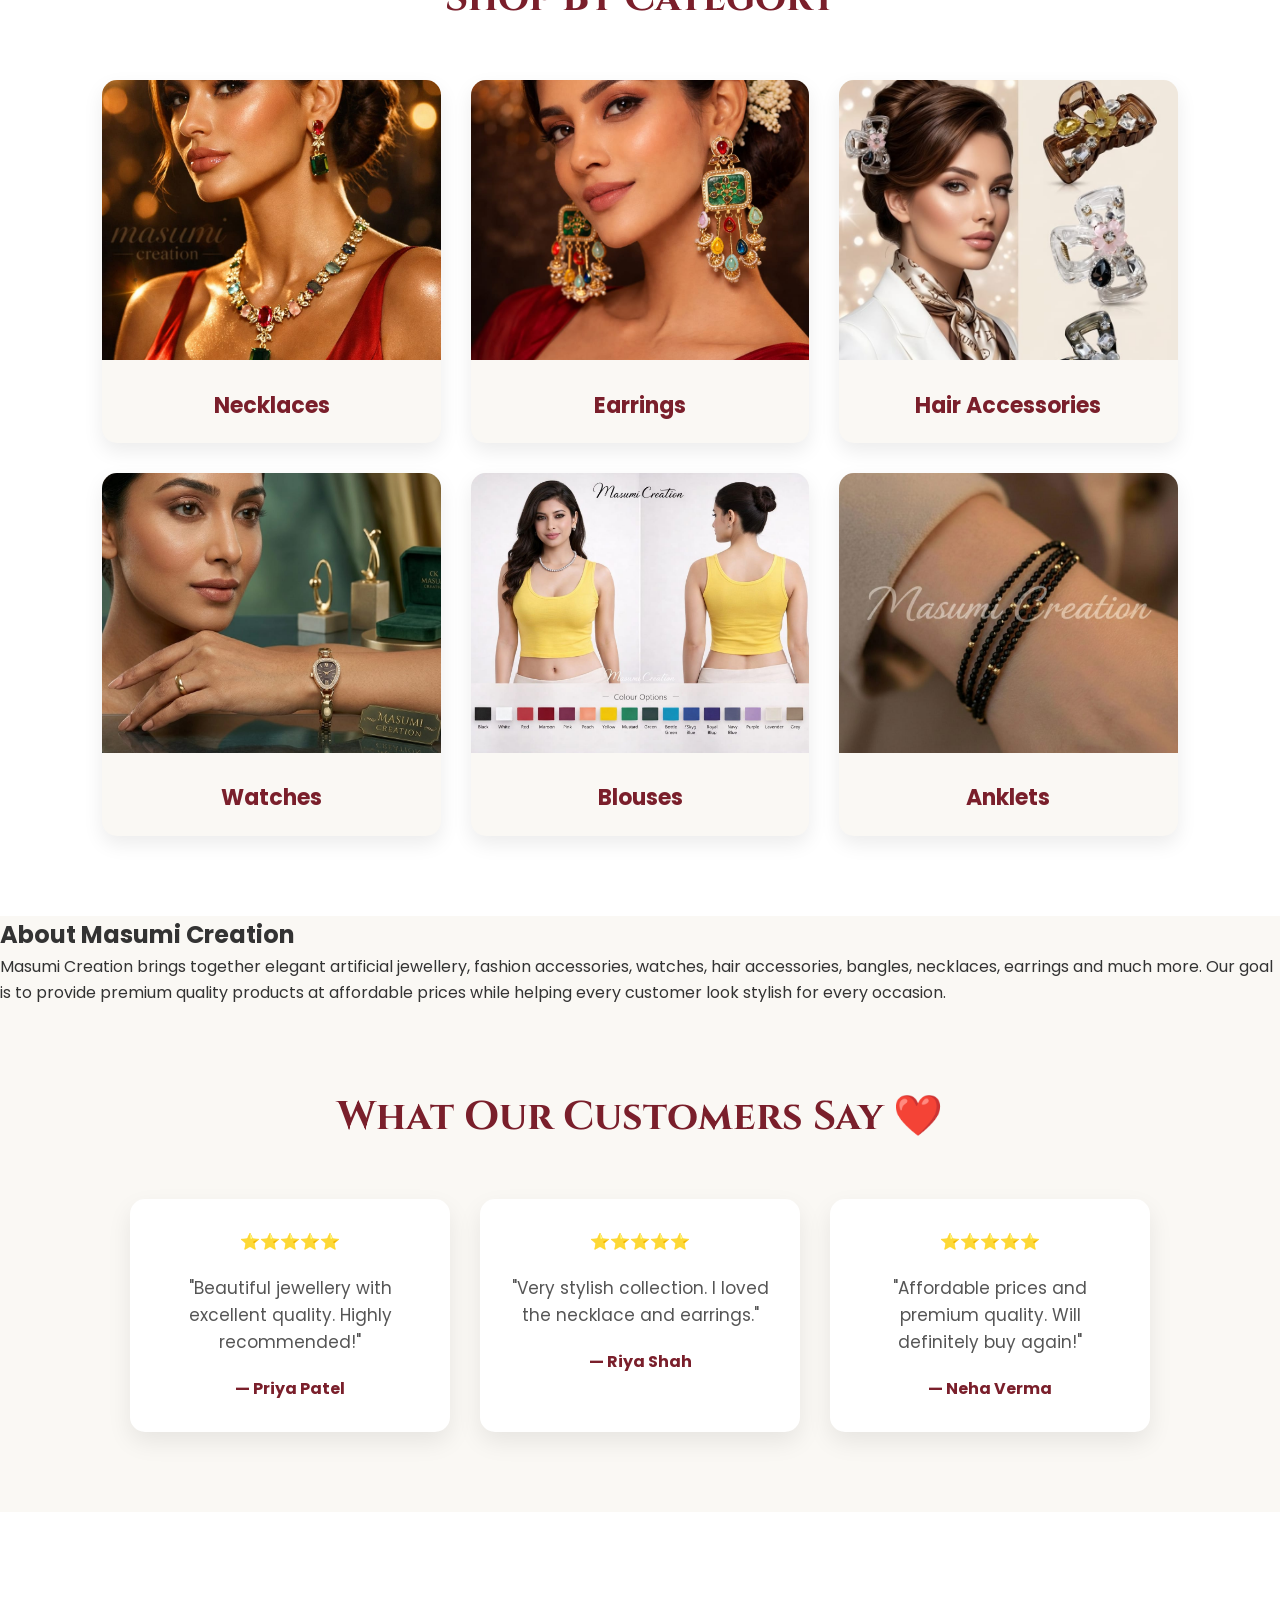
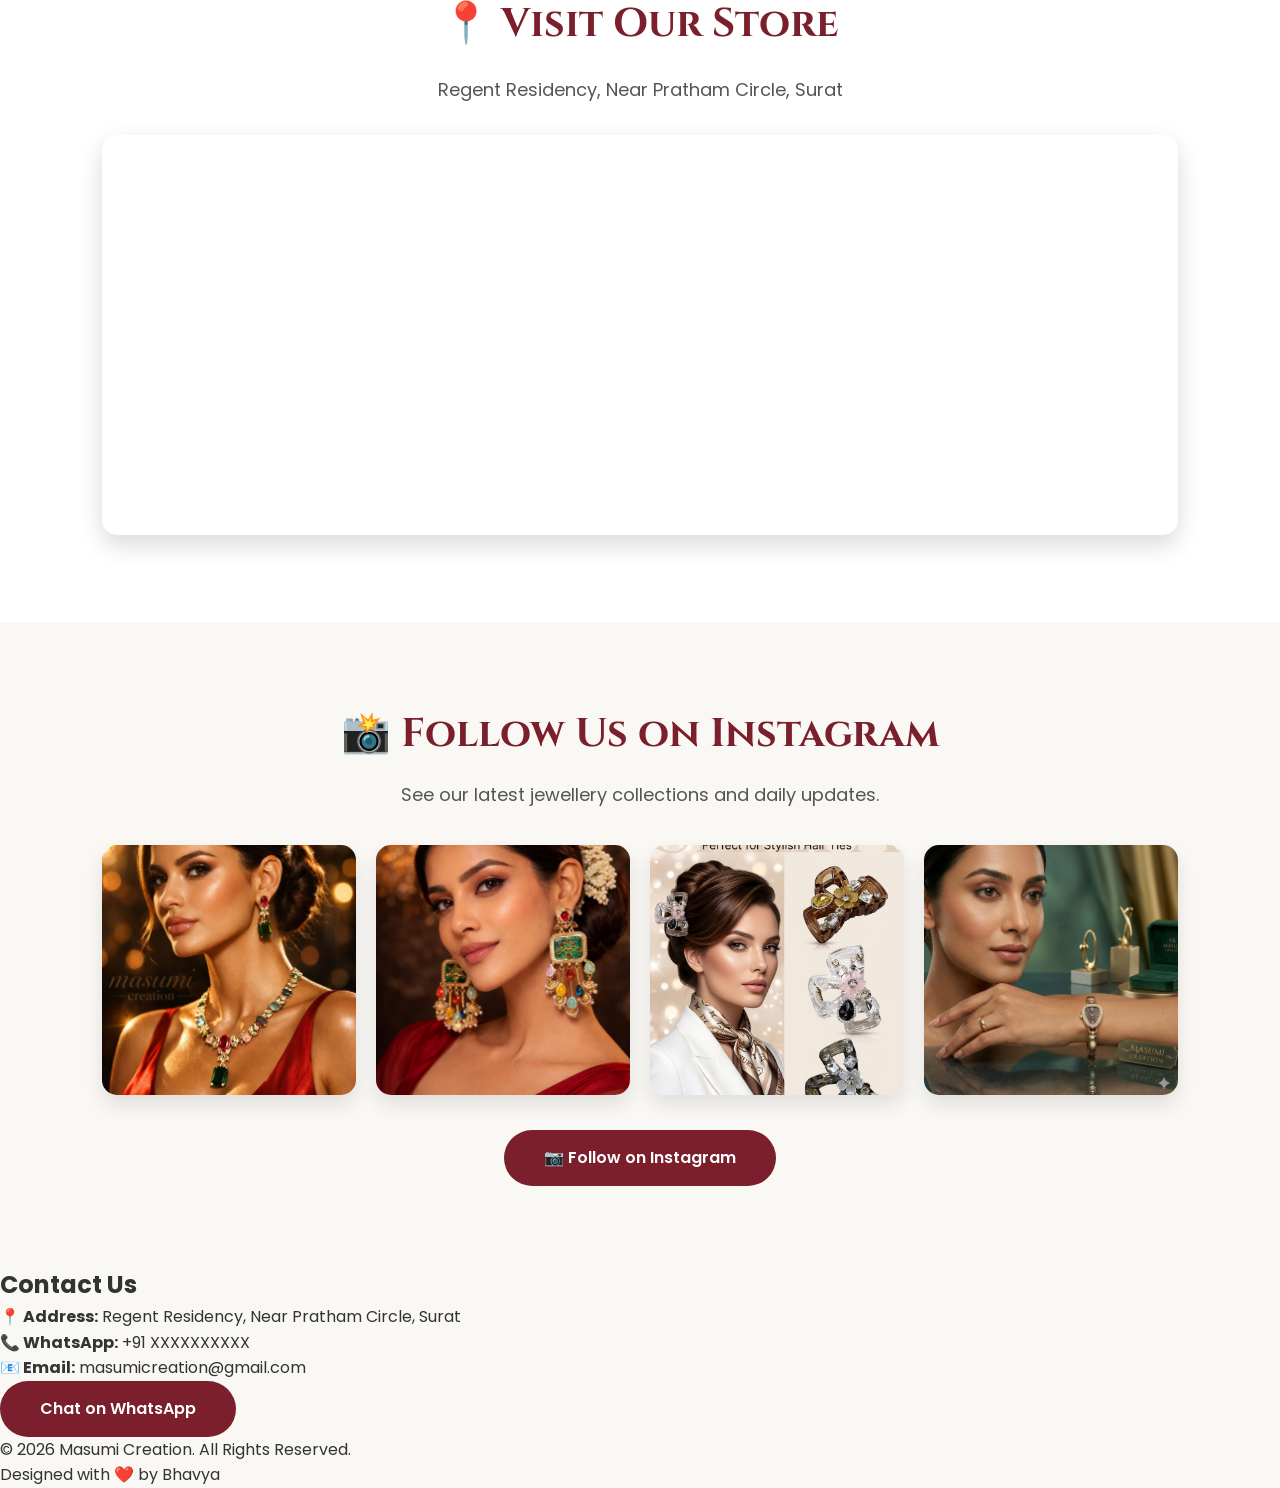
==== commit e5349599: "Update Masumi Creation homepage hero" ====
--- a/index.html
+++ b/index.html
@@ -41,19 +41,22 @@
 
 </header>
 
-<section class="hero" id="home">
-
 <div class="hero-text">
 
-<h1>Premium Necklace Collection</h1>
-
-<p>
-Discover our exclusive collection of premium artificial necklaces,
-perfect for weddings, festivals, parties and every special occasion.
+<h1>MASUMI CREATION</h1>
+
+<h2>Cosmetics &amp; Artificial Jewellery</h2>
+
+<p class="hero-owner">
+By Pravin Mehta
 </p>
 
-<a href="necklaces.html" class="btn">
-Explore Necklaces
+<p class="hero-contact">
+Contact: 7874216100
+</p>
+
+<a href="#collections" class="btn">
+Explore Our Collections
 </a>
 
 </div>
@@ -107,7 +110,7 @@
 
     <span class="badge bestseller">🔥 BEST SELLER</span>
 
-    <a href="designer-necklace.html">
+    <a href="necklaces.html">
 
         <img
             src="image/WhatsApp Image 2026-07-21 at 10.17.27 AM (1).jpeg"
--- a/style.css
+++ b/style.css
@@ -20,27 +20,32 @@
 line-height:1.6;
 }
 
-/* HEADER */
+/* ================================
+   PREMIUM HEADER
+================================ */
 
 header{
 display:flex;
 justify-content:space-between;
 align-items:center;
-padding:18px 8%;
+padding:14px 8%;
 background:#ffffff;
 position:sticky;
 top:0;
 z-index:1000;
-box-shadow:0 5px 15px rgba(0,0,0,.08);
+box-shadow:0 5px 20px rgba(0,0,0,.08);
+border-bottom:1px solid rgba(212,175,55,.20);
 }
 
 .logo img{
-height:75px;
+height:68px;
+width:auto;
+display:block;
 }
 
 nav{
 display:flex;
-gap:20px;
+gap:24px;
 align-items:center;
 flex-wrap:wrap;
 }
@@ -48,23 +53,27 @@
 nav a{
 text-decoration:none;
 color:#333;
-font-weight:600;
-transition:.3s;
+font-weight:500;
+font-size:15px;
+letter-spacing:.3px;
+transition:.3s ease;
 }
 
 nav a:hover{
 color:#7A1F2B;
 }
 
-/* HERO */
+/* ================================
+   PREMIUM MASUMI CREATION HERO
+================================ */
 
 .hero{
 display:flex;
 justify-content:space-between;
 align-items:center;
-padding:80px 8%;
+padding:60px 8%;
 background:linear-gradient(135deg,#faf8f4,#fff8ef);
-min-height:90vh;
+min-height:75vh;
 gap:60px;
 }
 
@@ -74,16 +83,35 @@
 
 .hero-text h1{
 font-family:'Cinzel',serif;
-font-size:52px;
-color:#7A1F2B;
-margin-bottom:25px;
-line-height:1.3;
-}
-
-.hero-text p{
-font-size:20px;
-margin-bottom:35px;
+font-size:64px;
+font-weight:700;
+color:#7A1F2B;
+margin-bottom:18px;
+line-height:1.15;
+letter-spacing:2px;
+}
+
+.hero-text h2{
+font-family:'Cinzel',serif;
+font-size:27px;
+font-weight:500;
+color:#D4AF37;
+margin-bottom:20px;
+line-height:1.4;
+}
+
+.hero-owner{
+font-size:19px;
+font-weight:500;
 color:#555;
+margin-bottom:5px;
+}
+
+.hero-contact{
+font-size:18px;
+font-weight:600;
+color:#7A1F2B;
+margin-bottom:28px;
 }
 
 .btn{
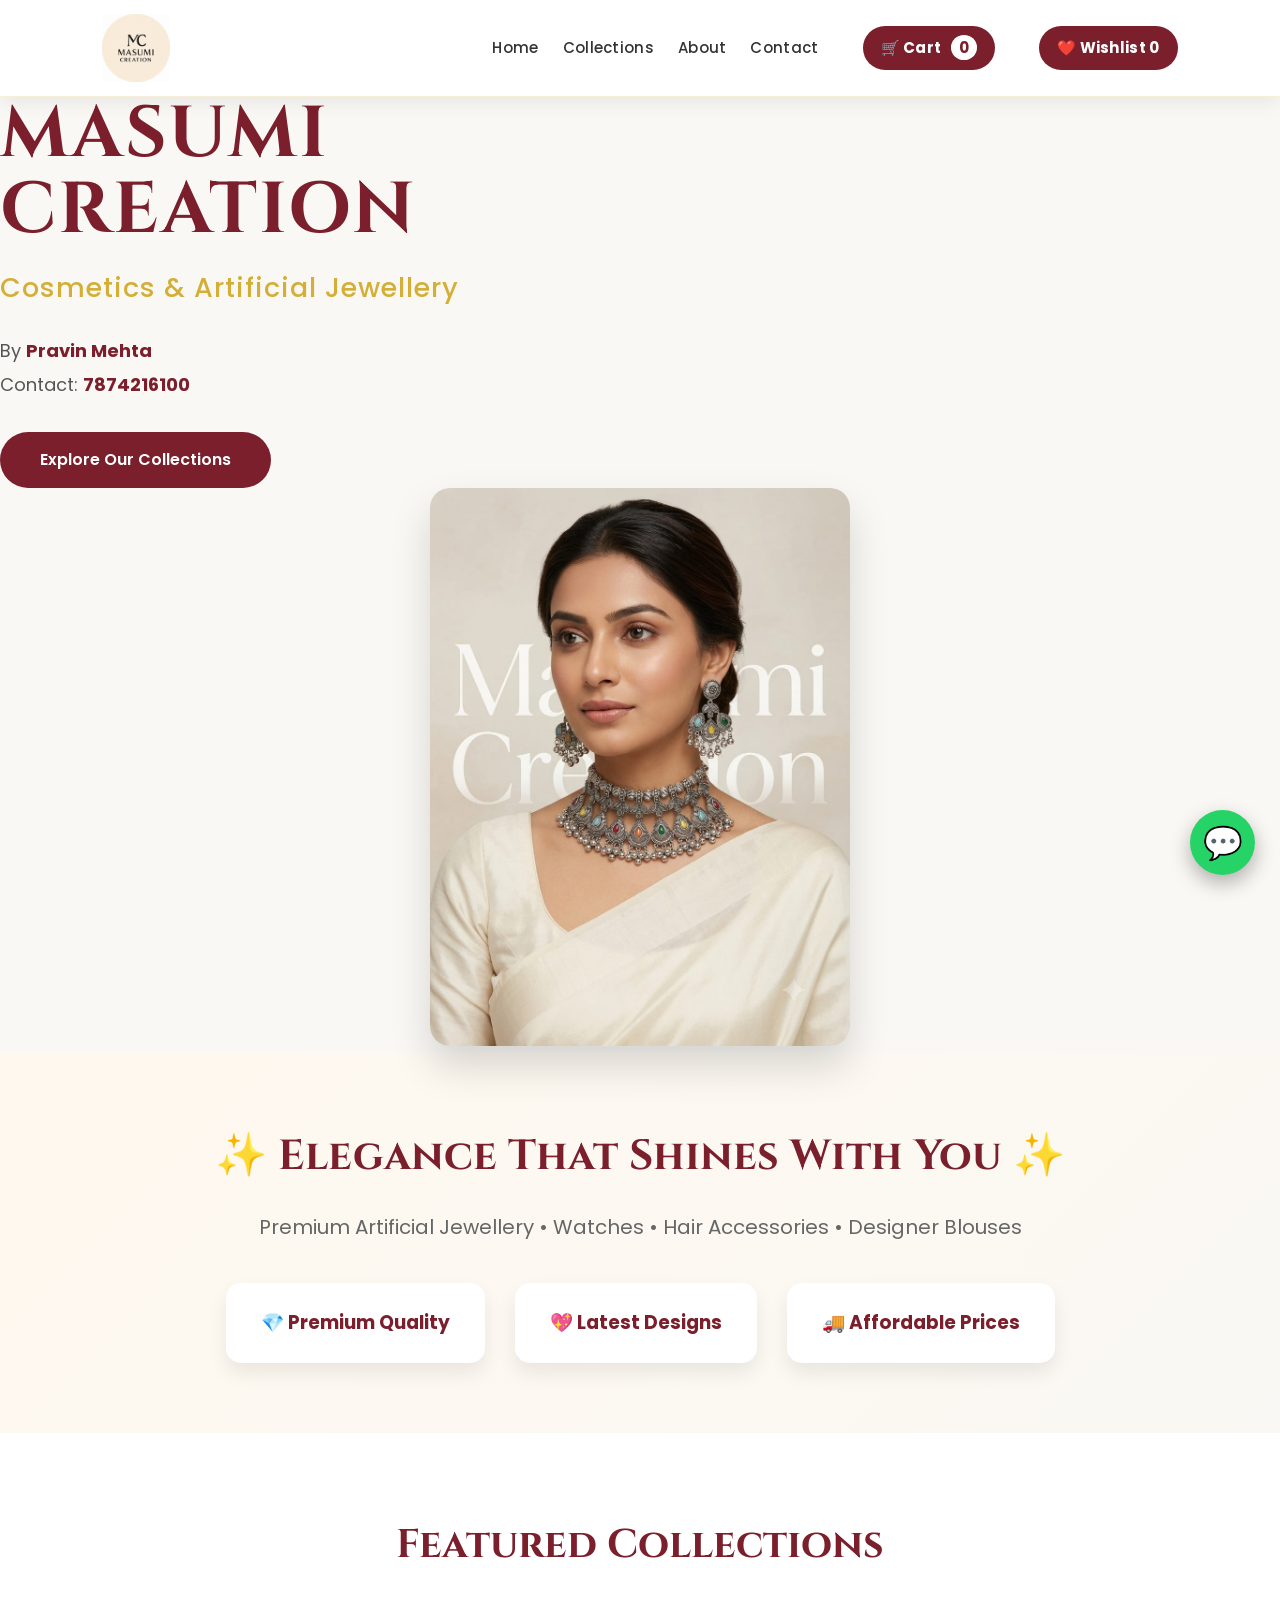
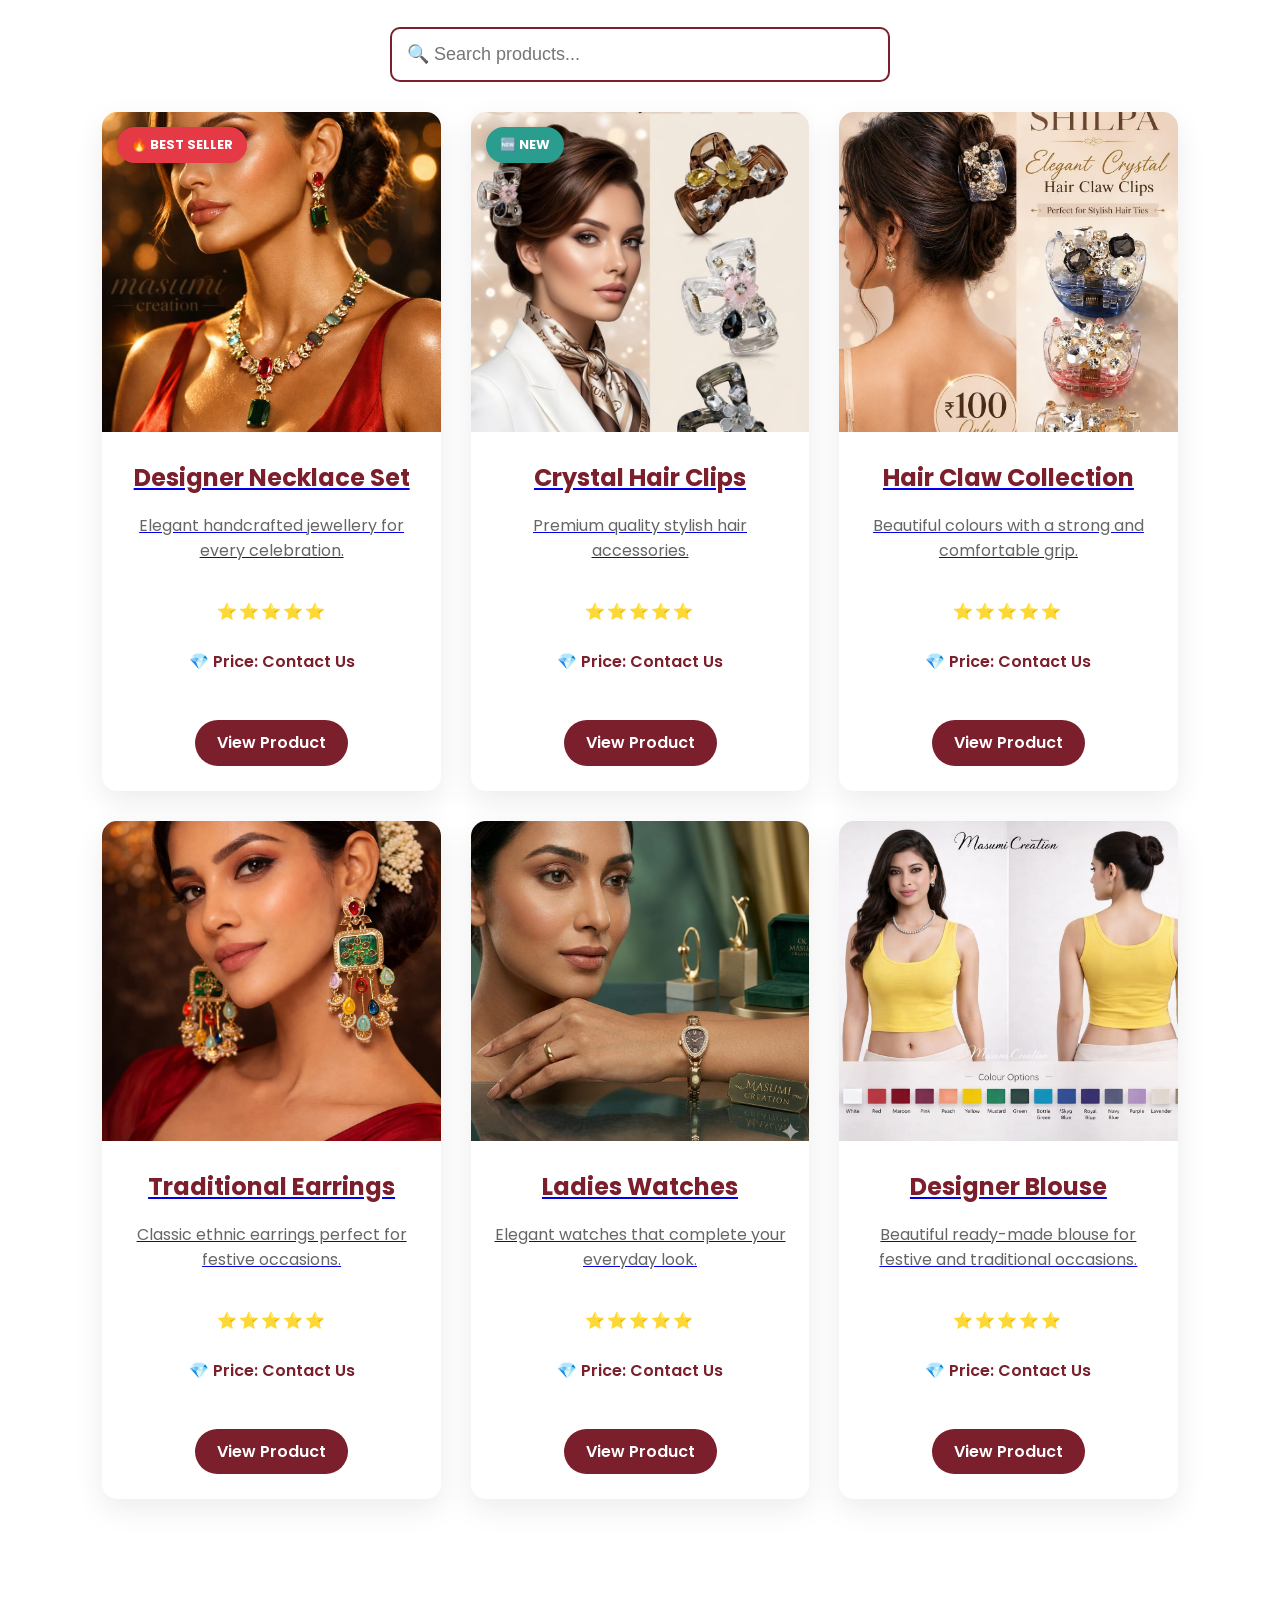
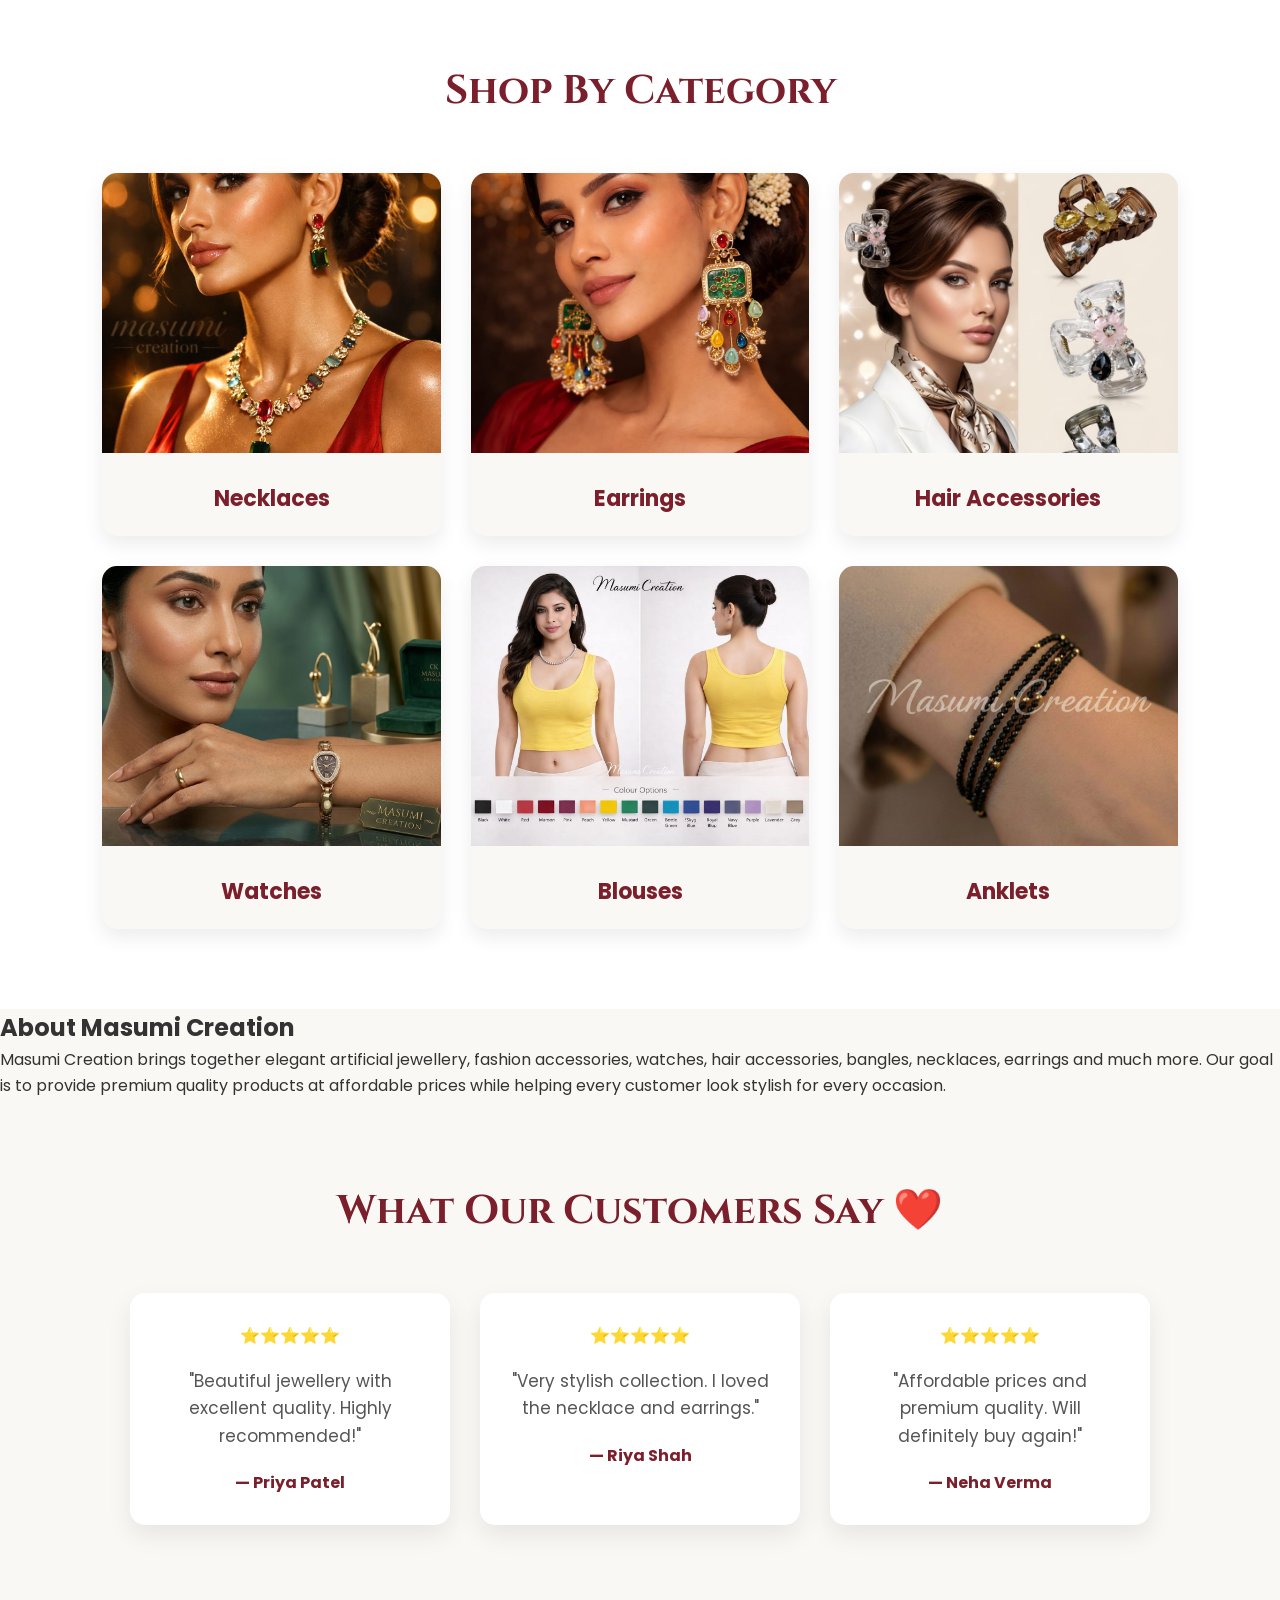
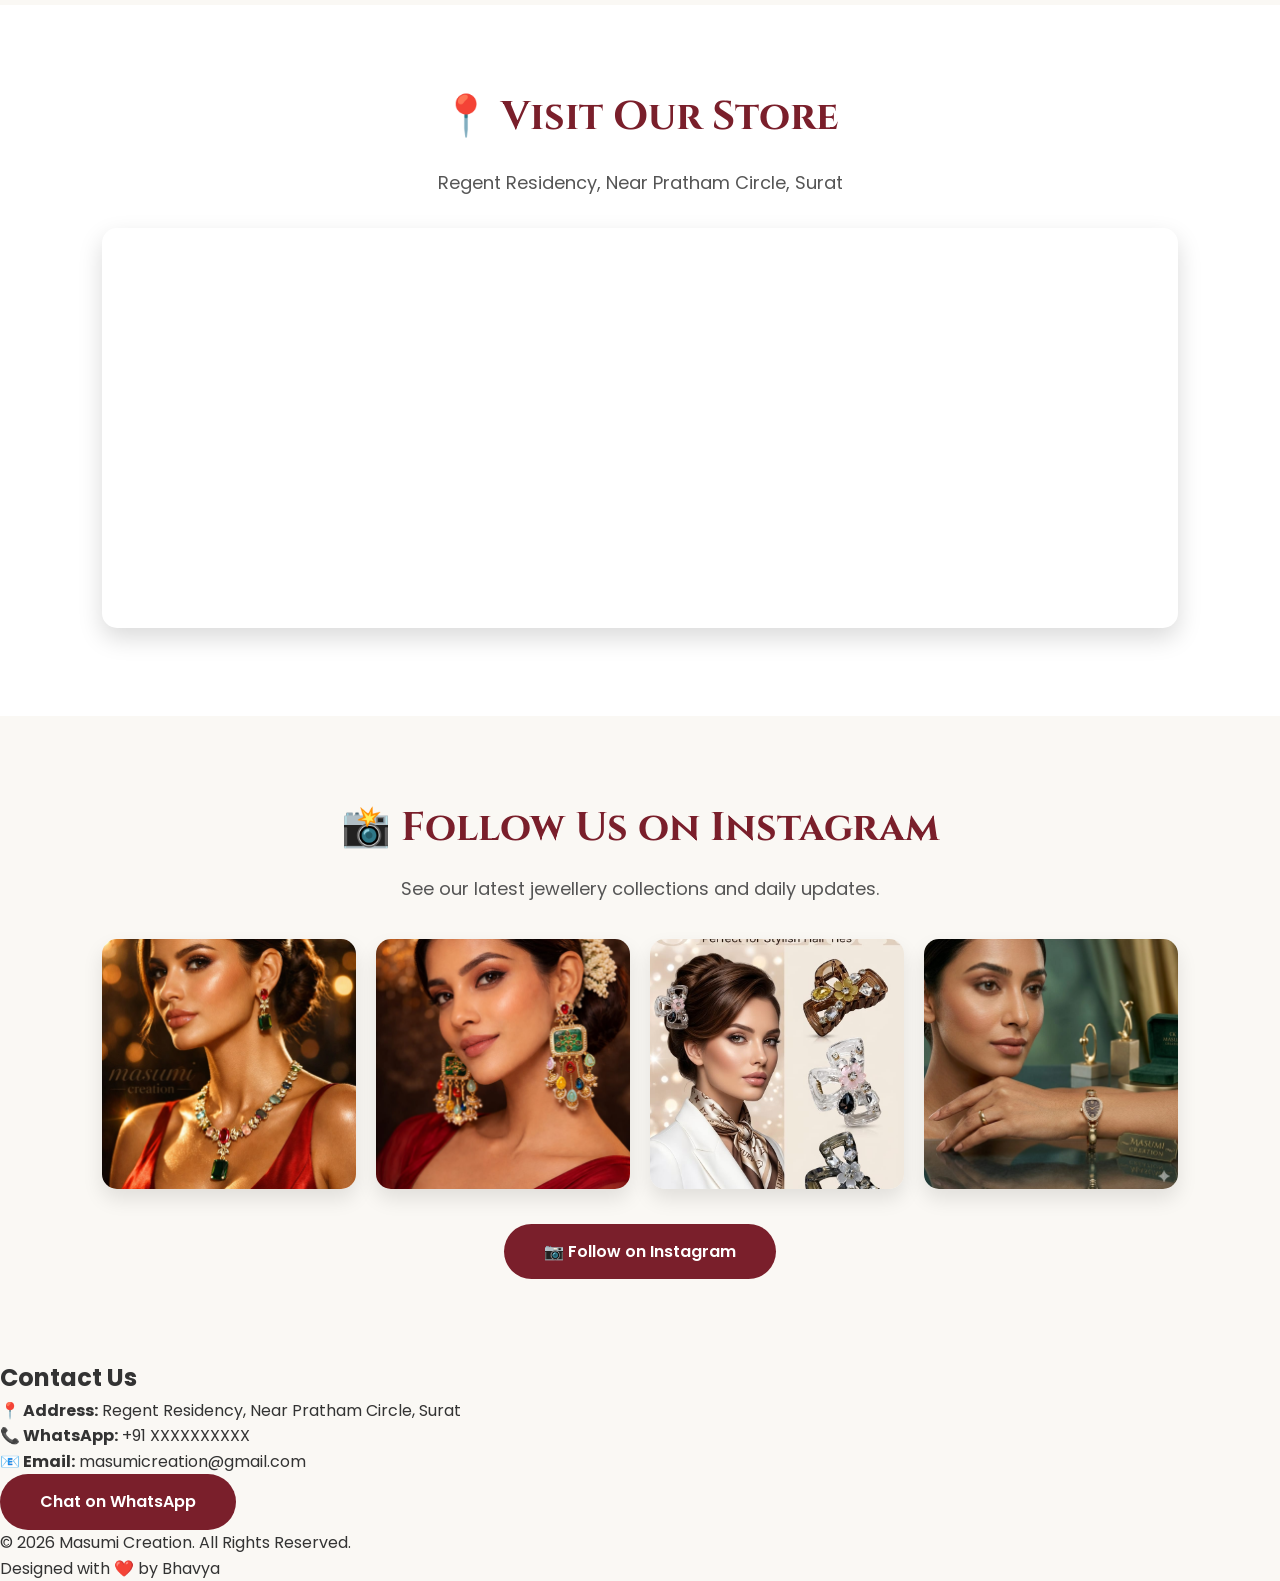
==== commit d0342fc2: "Improve Masumi Creation hero section" ====
--- a/index.html
+++ b/index.html
@@ -43,21 +43,18 @@
 
 <div class="hero-text">
 
-<h1>MASUMI CREATION</h1>
-
-<h2>Cosmetics &amp; Artificial Jewellery</h2>
-
-<p class="hero-owner">
-By Pravin Mehta
-</p>
-
-<p class="hero-contact">
-Contact: 7874216100
-</p>
-
-<a href="#collections" class="btn">
-Explore Our Collections
-</a>
+    <h1>MASUMI CREATION</h1>
+
+    <h2>Cosmetics & Artificial Jewellery</h2>
+
+    <div class="business-info">
+        <p>By <strong>Pravin Mehta</strong></p>
+        <p>Contact: <strong>7874216100</strong></p>
+    </div>
+
+    <a href="#collections" class="btn">
+        Explore Our Collections
+    </a>
 
 </div>
 
--- a/style.css
+++ b/style.css
@@ -68,78 +68,129 @@
 ================================ */
 
 .hero{
-display:flex;
-justify-content:space-between;
-align-items:center;
-padding:60px 8%;
-background:linear-gradient(135deg,#faf8f4,#fff8ef);
-min-height:75vh;
-gap:60px;
-}
+    display:flex;
+    justify-content:space-between;
+    align-items:center;
+    padding:70px 8%;
+    background:linear-gradient(135deg,#faf8f4,#fff8ef);
+    min-height:82vh;
+    gap:70px;
+}
+
 
 .hero-text{
-flex:1;
-}
+    flex:1;
+    max-width:700px;
+}
+
 
 .hero-text h1{
-font-family:'Cinzel',serif;
-font-size:64px;
-font-weight:700;
-color:#7A1F2B;
-margin-bottom:18px;
-line-height:1.15;
-letter-spacing:2px;
-}
+    font-family:'Cinzel',serif;
+    font-size:72px;
+    font-weight:700;
+    color:#7A1F2B;
+    margin:0 0 18px 0;
+    line-height:1.05;
+    letter-spacing:2px;
+}
+
 
 .hero-text h2{
-font-family:'Cinzel',serif;
-font-size:27px;
-font-weight:500;
-color:#D4AF37;
-margin-bottom:20px;
-line-height:1.4;
-}
-
-.hero-owner{
-font-size:19px;
-font-weight:500;
-color:#555;
-margin-bottom:5px;
-}
-
-.hero-contact{
-font-size:18px;
-font-weight:600;
-color:#7A1F2B;
-margin-bottom:28px;
-}
+    font-family:'Poppins',sans-serif;
+    font-size:27px;
+    font-weight:500;
+    color:#D4AF37;
+    margin:0 0 28px 0;
+    letter-spacing:1px;
+}
+
+
+.business-info{
+    margin-bottom:32px;
+}
+
+
+.business-info p{
+    font-size:18px;
+    color:#555;
+    margin:5px 0;
+}
+
+
+.business-info strong{
+    color:#7A1F2B;
+}
+
+
+.hero-image{
+    flex:1;
+    text-align:center;
+}
+
+
+.hero-image img{
+    width:420px;
+    max-width:100%;
+    border-radius:20px;
+    box-shadow:0 20px 40px rgba(0,0,0,.15);
+}
+
 
 .btn{
-display:inline-block;
-padding:15px 40px;
-background:#7A1F2B;
-color:#fff;
-text-decoration:none;
-border-radius:40px;
-font-weight:600;
-transition:.3s;
-}
+    display:inline-block;
+    padding:15px 40px;
+    background:#7A1F2B;
+    color:#fff;
+    text-decoration:none;
+    border-radius:40px;
+    font-weight:600;
+    transition:.3s;
+}
+
 
 .btn:hover{
-background:#D4AF37;
-transform:translateY(-3px);
-}
-
-.hero-image{
-flex:1;
-text-align:center;
-}
-
-.hero-image img{
-width:420px;
-max-width:100%;
-border-radius:20px;
-box-shadow:0 20px 40px rgba(0,0,0,.15);
+    background:#D4AF37;
+    transform:translateY(-3px);
+}
+
+
+@media (max-width:900px){
+
+    .hero{
+        flex-direction:column;
+        text-align:center;
+        padding:60px 6%;
+    }
+
+    .hero-text h1{
+        font-size:52px;
+    }
+
+    .hero-text h2{
+        font-size:23px;
+    }
+
+    .hero-image img{
+        width:380px;
+    }
+
+}
+
+
+@media (max-width:600px){
+
+    .hero-text h1{
+        font-size:40px;
+    }
+
+    .hero-text h2{
+        font-size:20px;
+    }
+
+    .business-info p{
+        font-size:16px;
+    }
+
 }
 
 /* COLLECTIONS */
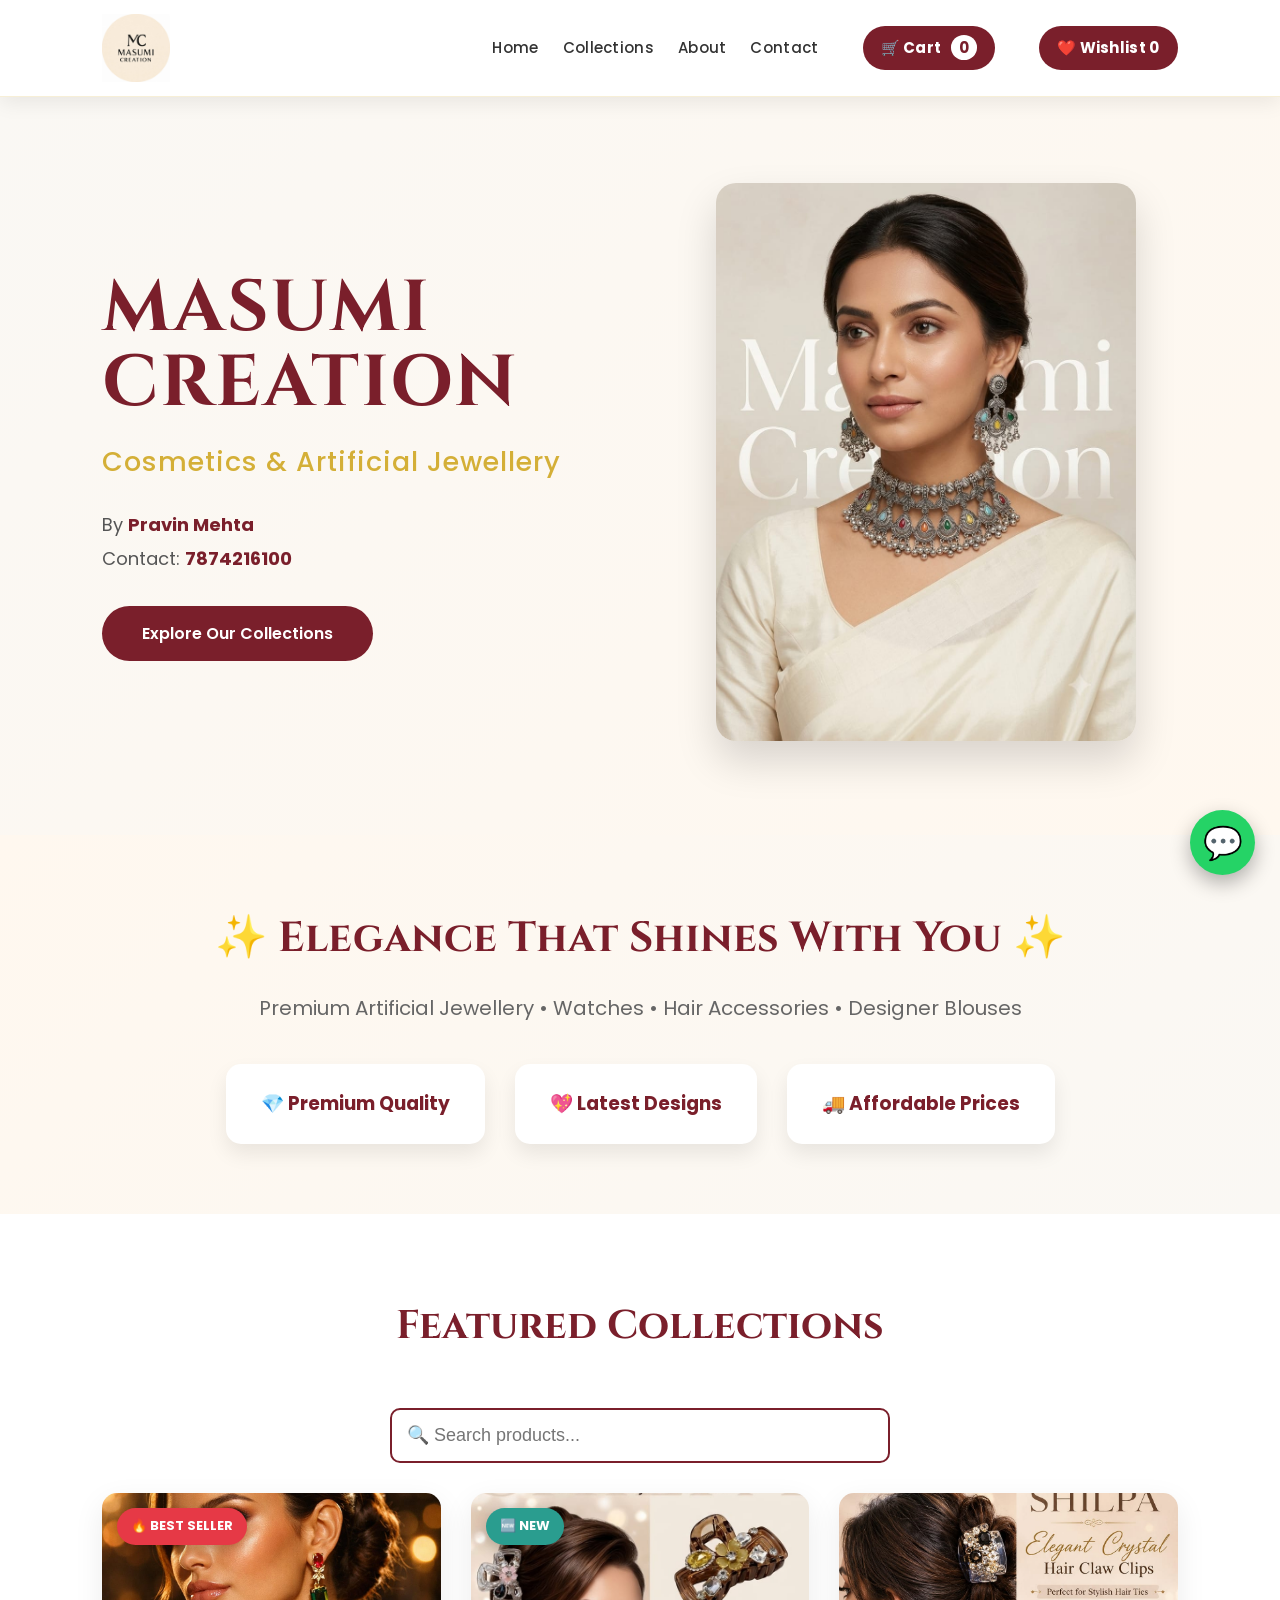
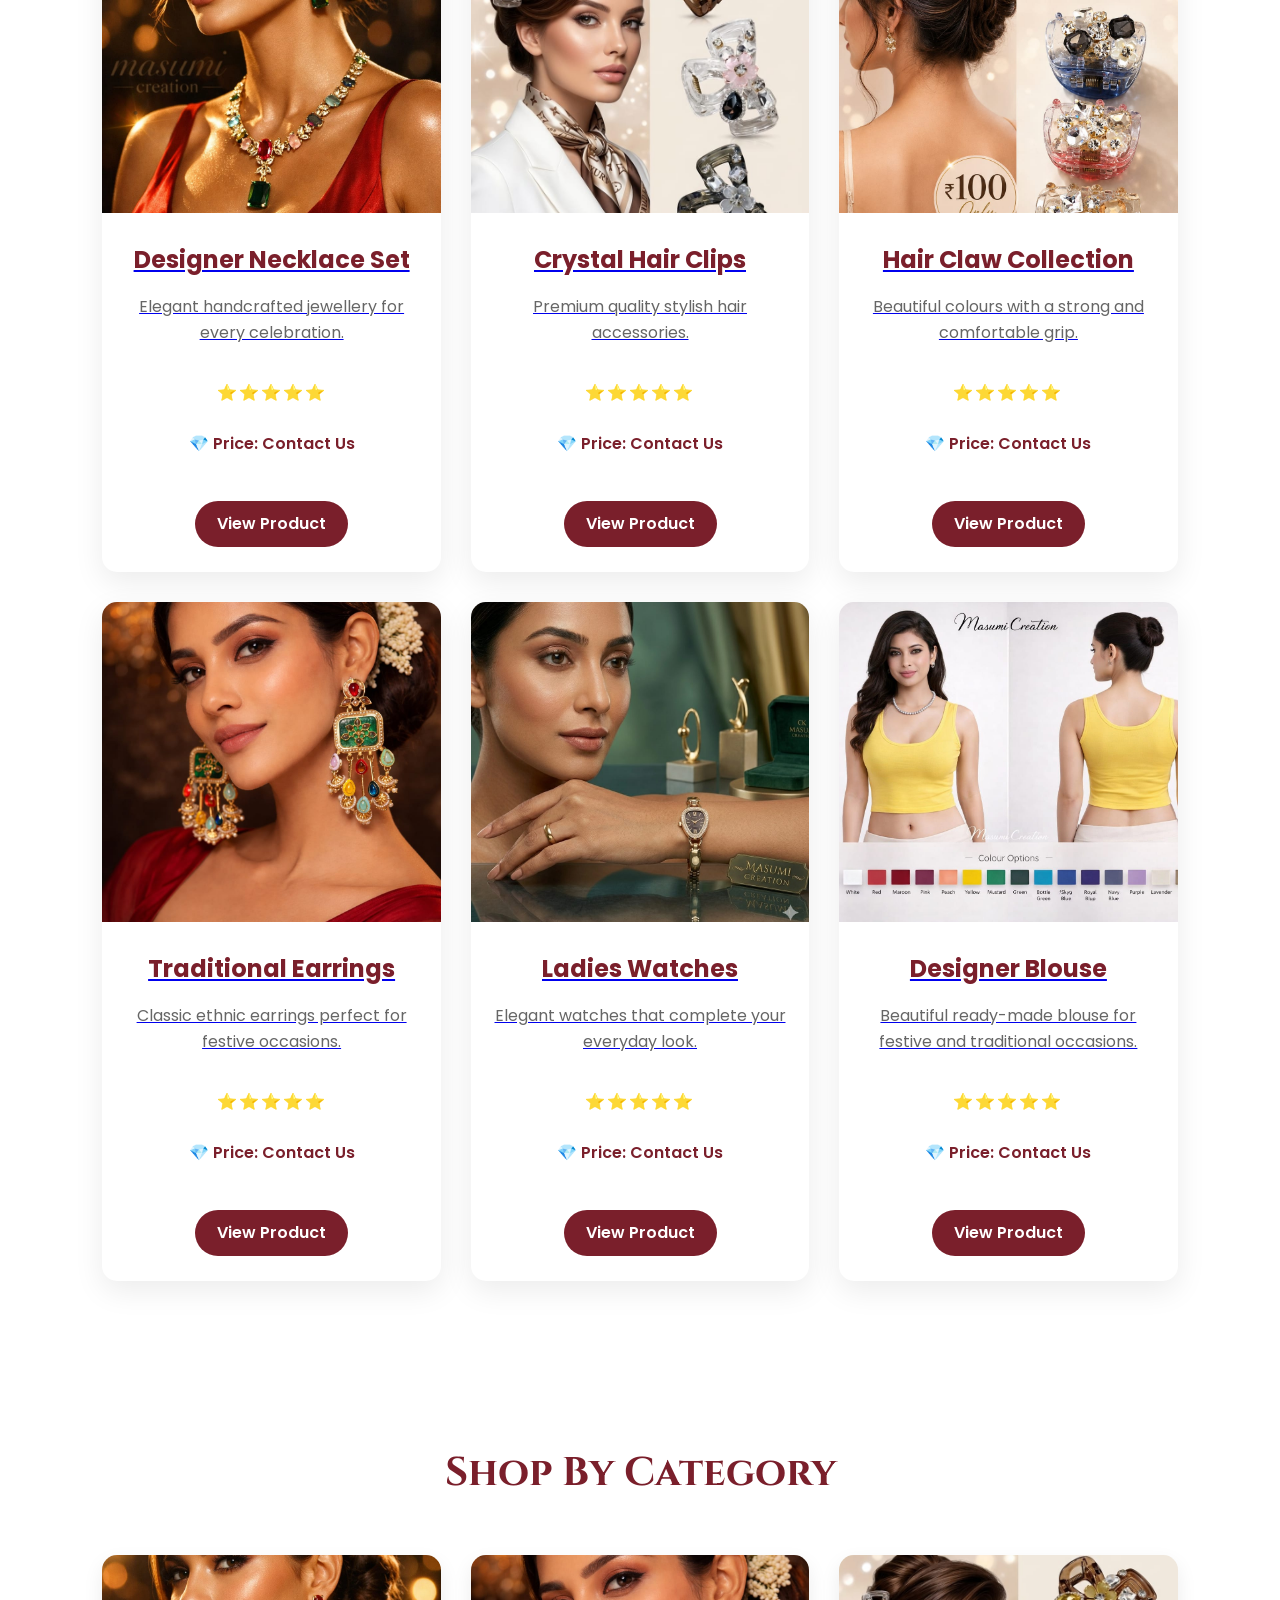
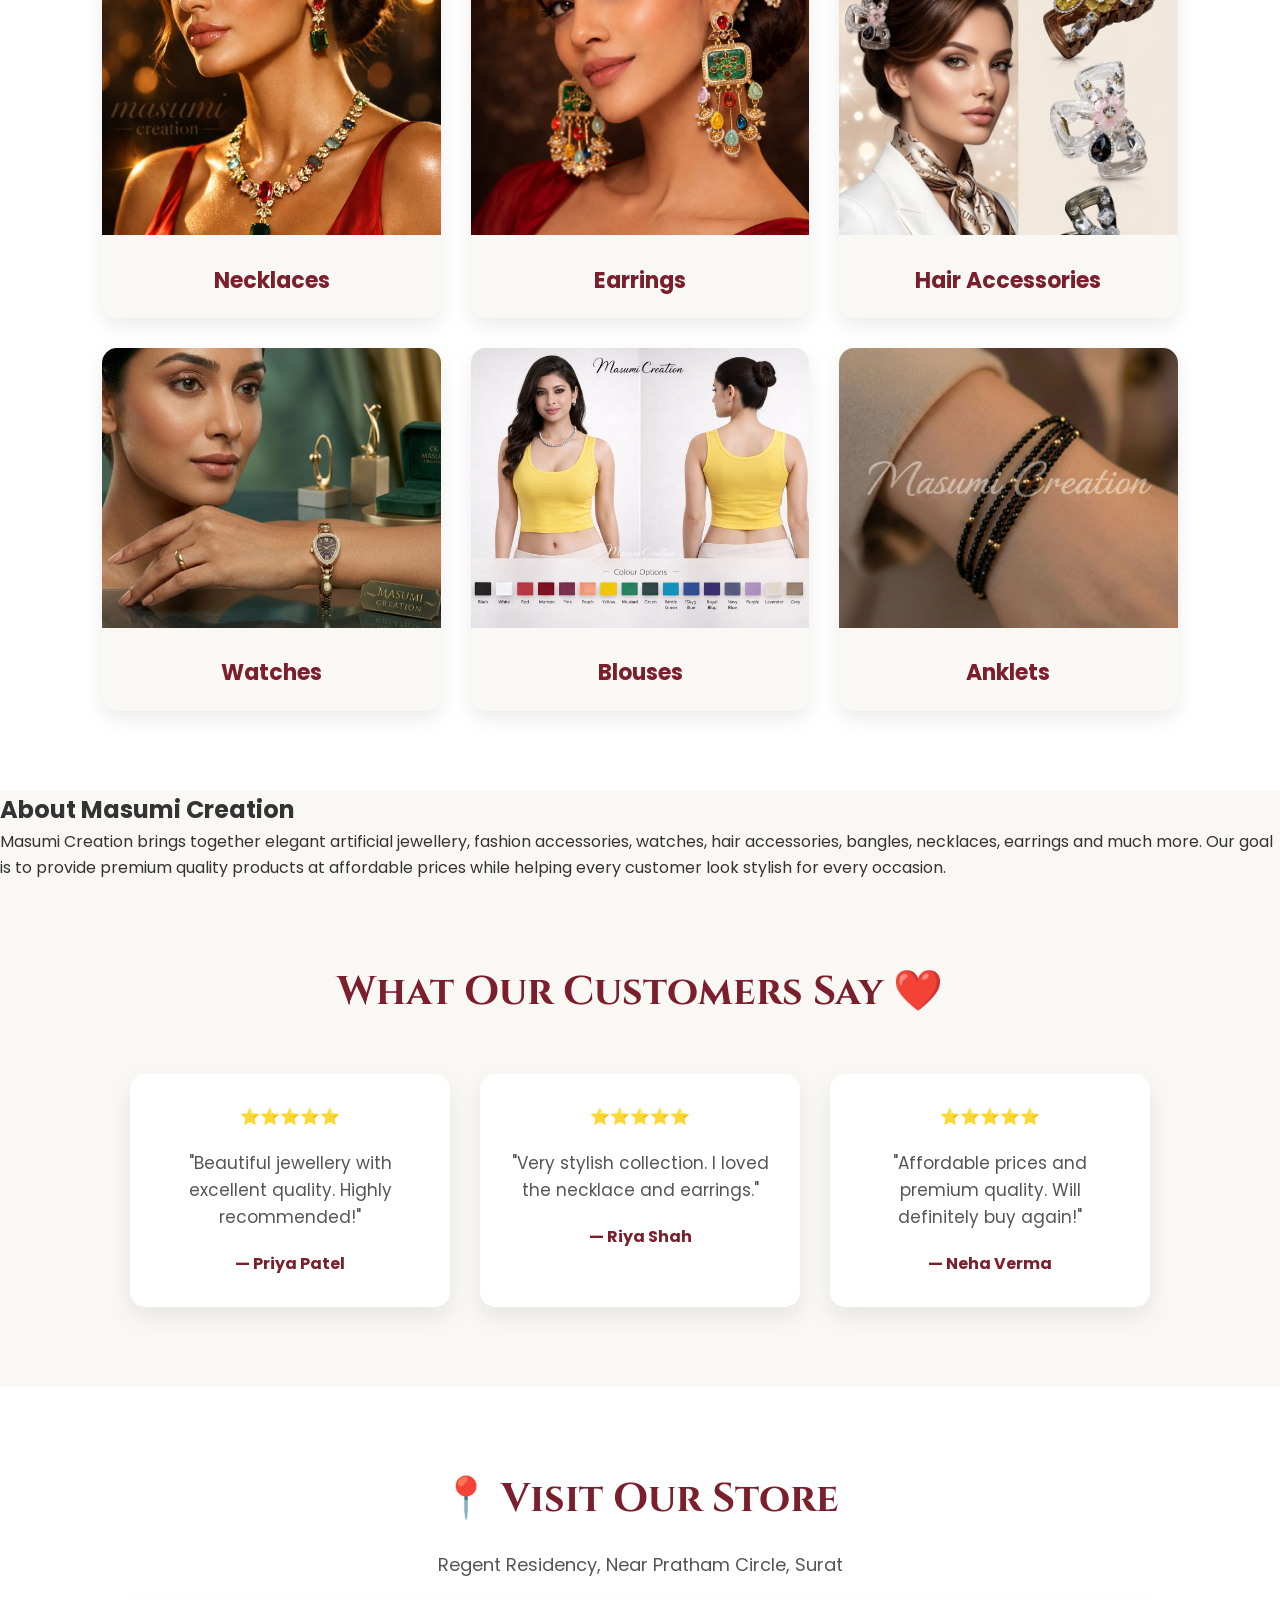
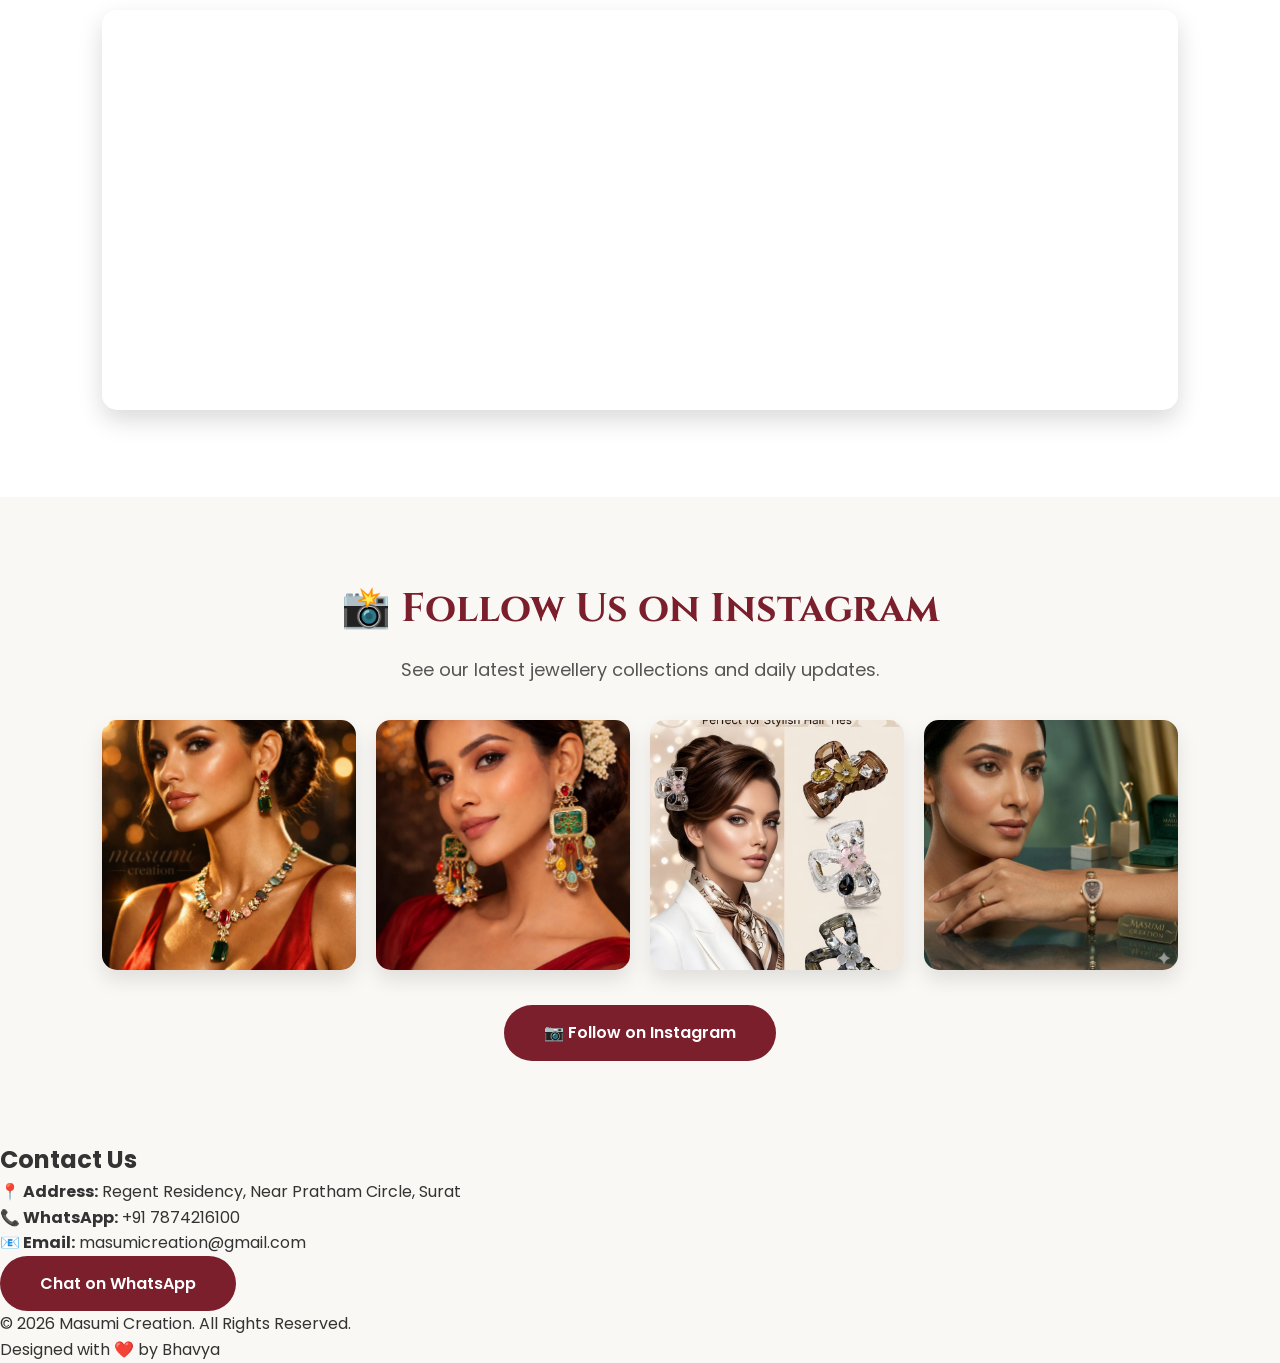
==== commit db35ba93: "Polish homepage branding and contact" ====
--- a/index.html
+++ b/index.html
@@ -1,100 +1,158 @@
 <!DOCTYPE html>
 <html lang="en">
+
 <head>
+
 <meta charset="UTF-8">
+
 <meta name="viewport" content="width=device-width, initial-scale=1.0">
 
-<title>Masumi Creation | Necklace Collection</title>
+<title>Masumi Creation | Artificial Jewellery & Cosmetics</title>
 
 <link rel="preconnect" href="https://fonts.googleapis.com">
+
 <link rel="preconnect" href="https://fonts.gstatic.com" crossorigin>
 
 <link href="https://fonts.googleapis.com/css2?family=Cinzel:wght@500;700&family=Poppins:wght@300;400;500;600&display=swap" rel="stylesheet">
 
 <link rel="stylesheet" href="style.css">
+
 </head>
 
+
 <body>
 
+
 <header>
 
 <div class="logo">
+
 <img src="./image/mc 1.jpeg" alt="Masumi Creation Logo">
-</div>
+
+</div>
+
 
 <nav>
 
 <a href="#home">Home</a>
+
 <a href="#collections">Collections</a>
+
 <a href="#about">About</a>
+
 <a href="#contact">Contact</a>
 
+
 <a href="javascript:void(0)" class="cart-icon" onclick="openCart()">
 
 🛒 Cart <span id="cart-count">0</span>
 
 </a>
+
+
 <a href="javascript:void(0)" class="cart-icon" onclick="openWishlist()">
+
 ❤️ Wishlist <span id="wishlist-count">0</span>
-</a>
+
+</a>
+
 </nav>
 
 </header>
 
+
+
+<section id="home" class="hero">
+
+
 <div class="hero-text">
 
-    <h1>MASUMI CREATION</h1>
-
-    <h2>Cosmetics & Artificial Jewellery</h2>
-
-    <div class="business-info">
-        <p>By <strong>Pravin Mehta</strong></p>
-        <p>Contact: <strong>7874216100</strong></p>
-    </div>
-
-    <a href="#collections" class="btn">
-        Explore Our Collections
-    </a>
-
-</div>
+<h1>MASUMI CREATION</h1>
+
+<h2>Cosmetics & Artificial Jewellery</h2>
+
+
+<div class="business-info">
+
+<p>By <strong>Pravin Mehta</strong></p>
+
+<p>Contact: <strong>7874216100</strong></p>
+
+</div>
+
+
+<a href="#collections" class="btn">
+
+Explore Our Collections
+
+</a>
+
+</div>
+
+
 
 <div class="hero-image">
 
-<img src="./image/WhatsApp Image 2026-07-21 at 10.17.22 AM.jpeg"
+<img
+src="./image/WhatsApp Image 2026-07-21 at 10.17.22 AM.jpeg"
 alt="Masumi Model">
 
 </div>
 
+
 </section>
+
+
+
 <section class="highlight">
 
+
 <h2>✨ Elegance That Shines With You ✨</h2>
 
-<p>
+
+<p>
+
 Premium Artificial Jewellery • Watches • Hair Accessories • Designer Blouses
-</p>
+
+</p>
+
 
 <div class="highlight-items">
 
+
 <div>
+
 <h3>💎 Premium Quality</h3>
-</div>
+
+</div>
+
 
 <div>
+
 <h3>💖 Latest Designs</h3>
-</div>
+
+</div>
+
 
 <div>
+
 <h3>🚚 Affordable Prices</h3>
-</div>
-
-</div>
+
+</div>
+
+
+</div>
+
 
 </section>
 
+
+
 <section id="collections" class="collections">
 
+
 <h2>Featured Collections</h2>
+
 
 <input
 type="text"
@@ -102,364 +160,607 @@
 placeholder="🔍 Search products..."
 onkeyup="searchProducts()">
 
+
 <div class="products">
-  <div class="card product-card">
-
-    <span class="badge bestseller">🔥 BEST SELLER</span>
-
-    <a href="necklaces.html">
-
-        <img
-            src="image/WhatsApp Image 2026-07-21 at 10.17.27 AM (1).jpeg"
-            alt="Designer Necklace Set">
-
-        <h3>Designer Necklace Set</h3>
-
-        <p>
-            Elegant handcrafted jewellery for every celebration.
-        </p>
-
-    </a>
-
-    <div class="product-card-info">
-
-        <div class="rating">
-            ⭐⭐⭐⭐⭐
-        </div>
-
-        <p class="price">
-            💎 Price: Contact Us
-        </p>
-
-        <a href="designer-necklace.html" class="card-btn">
-            View Product
-        </a>
-
-    </div>
-
-</div>
+
 
 <div class="card product-card">
 
-    <span class="badge new">🆕 NEW</span>
-
-    <a href="hair-accessories.html" class="product-link">
-
-        <img
-            src="./image/WhatsApp Image 2026-07-21 at 10.17.23 AM.jpeg"
-            alt="Crystal Hair Clips">
-
-        <h3>Crystal Hair Clips</h3>
-
-        <p>
-            Premium quality stylish hair accessories.
-        </p>
-
-    </a>
-
-    <div class="product-card-info">
-
-        <div class="rating">
-            ⭐⭐⭐⭐⭐
-        </div>
-
-        <p class="price">
-            💎 Price: Contact Us
-        </p>
-
-        <a href="hair-accessories.html" class="card-btn">
-            View Product
-        </a>
-
-    </div>
-
-</div>
+
+<span class="badge bestseller">🔥 BEST SELLER</span>
+
+
+<a href="necklaces.html">
+
+
+<img
+src="image/WhatsApp Image 2026-07-21 at 10.17.27 AM (1).jpeg"
+alt="Designer Necklace Set">
+
+
+<h3>Designer Necklace Set</h3>
+
+
+<p>
+
+Elegant handcrafted jewellery for every celebration.
+
+</p>
+
+
+</a>
+
+
+<div class="product-card-info">
+
+
+<div class="rating">
+
+⭐⭐⭐⭐⭐
+
+</div>
+
+
+<p class="price">
+
+💎 Price: Contact Us
+
+</p>
+
+
+<a href="designer-necklace.html" class="card-btn">
+
+View Product
+
+</a>
+
+
+</div>
+
+
+</div>
+
+
 
 <div class="card product-card">
 
-    <a href="hair-accessories.html" class="product-link">
-
-        <img
-            src="image/WhatsApp Image 2026-07-21 at 10.17.22 AM (1).jpeg"
-            alt="Hair Claw Collection">
-
-        <h3>Hair Claw Collection</h3>
-
-        <p>
-            Beautiful colours with a strong and comfortable grip.
-        </p>
-
-    </a>
-
-    <div class="product-card-info">
-
-        <div class="rating">⭐⭐⭐⭐⭐</div>
-
-        <p class="price">💎 Price: Contact Us</p>
-
-        <a href="hair-accessories.html" class="card-btn">
-            View Product
-        </a>
-
-    </div>
-
-</div>
+
+<span class="badge new">🆕 NEW</span>
+
+
+<a href="hair-accessories.html" class="product-link">
+
+
+<img
+src="./image/WhatsApp Image 2026-07-21 at 10.17.23 AM.jpeg"
+alt="Crystal Hair Clips">
+
+
+<h3>Crystal Hair Clips</h3>
+
+
+<p>
+
+Premium quality stylish hair accessories.
+
+</p>
+
+
+</a>
+
+
+<div class="product-card-info">
+
+
+<div class="rating">
+
+⭐⭐⭐⭐⭐
+
+</div>
+
+
+<p class="price">
+
+💎 Price: Contact Us
+
+</p>
+
+
+<a href="hair-accessories.html" class="card-btn">
+
+View Product
+
+</a>
+
+
+</div>
+
+
+</div>
+
+
 
 <div class="card product-card">
 
-    <a href="earrings.html" class="product-link">
-
-        <img
-            src="image/WhatsApp Image 2026-07-21 at 10.17.24 AM (1).jpeg"
-            alt="Traditional Earrings">
-
-        <h3>Traditional Earrings</h3>
-
-        <p>
-            Classic ethnic earrings perfect for festive occasions.
-        </p>
-
-    </a>
-
-    <div class="product-card-info">
-
-        <div class="rating">
-            ⭐⭐⭐⭐⭐
-        </div>
-
-        <p class="price">
-            💎 Price: Contact Us
-        </p>
-
-       <a href="earrings.html" class="card-btn">
-            View Product
-        </a>
-
-    </div>
-
-</div>
+
+<a href="hair-accessories.html" class="product-link">
+
+
+<img
+src="image/WhatsApp Image 2026-07-21 at 10.17.22 AM (1).jpeg"
+alt="Hair Claw Collection">
+
+
+<h3>Hair Claw Collection</h3>
+
+
+<p>
+
+Beautiful colours with a strong and comfortable grip.
+
+</p>
+
+
+</a>
+
+
+<div class="product-card-info">
+
+
+<div class="rating">
+
+⭐⭐⭐⭐⭐
+
+</div>
+
+
+<p class="price">
+
+💎 Price: Contact Us
+
+</p>
+
+
+<a href="hair-accessories.html" class="card-btn">
+
+View Product
+
+</a>
+
+
+</div>
+
+
+</div>
+
+
 
 <div class="card product-card">
 
-    <a href="watches.html" class="product-link">
-
-        <img
-            src="image/WhatsApp Image 2026-07-21 at 10.17.25 AM (2).jpeg"
-            alt="Ladies Watches">
-
-        <h3>Ladies Watches</h3>
-
-        <p>
-            Elegant watches that complete your everyday look.
-        </p>
-
-    </a>
-
-    <div class="product-card-info">
-
-        <div class="rating">
-            ⭐⭐⭐⭐⭐
-        </div>
-
-        <p class="price">
-            💎 Price: Contact Us
-        </p>
-
-        <a href="watches.html" class="card-btn">
-            View Product
-        </a>
-
-    </div>
-
-</div>
+
+<a href="earrings.html" class="product-link">
+
+
+<img
+src="image/WhatsApp Image 2026-07-21 at 10.17.24 AM (1).jpeg"
+alt="Traditional Earrings">
+
+
+<h3>Traditional Earrings</h3>
+
+
+<p>
+
+Classic ethnic earrings perfect for festive occasions.
+
+</p>
+
+
+</a>
+
+
+<div class="product-card-info">
+
+
+<div class="rating">
+
+⭐⭐⭐⭐⭐
+
+</div>
+
+
+<p class="price">
+
+💎 Price: Contact Us
+
+</p>
+
+
+<a href="earrings.html" class="card-btn">
+
+View Product
+
+</a>
+
+
+</div>
+
+
+</div>
+
+
+
 <div class="card product-card">
 
-    <a href="blouses.html" class="product-link">
-
-        <img
-            src="image/WhatsApp Image 2026-07-21 at 10.17.27 AM (2).jpeg"
-            alt="Designer Blouse">
-
-        <h3>Designer Blouse</h3>
-
-        <p>
-            Beautiful ready-made blouse for festive and traditional occasions.
-        </p>
-
-    </a>
-
-    <div class="product-card-info">
-
-        <div class="rating">
-            ⭐⭐⭐⭐⭐
-        </div>
-
-        <p class="price">
-            💎 Price: Contact Us
-        </p>
-
-        <a href="blouses.html" class="card-btn">
-            View Product
-        </a>
-
-    </div>
-
-</div>
-</div>
+
+<a href="watches.html" class="product-link">
+
+
+<img
+src="image/WhatsApp Image 2026-07-21 at 10.17.25 AM (2).jpeg"
+alt="Ladies Watches">
+
+
+<h3>Ladies Watches</h3>
+
+
+<p>
+
+Elegant watches that complete your everyday look.
+
+</p>
+
+
+</a>
+
+
+<div class="product-card-info">
+
+
+<div class="rating">
+
+⭐⭐⭐⭐⭐
+
+</div>
+
+
+<p class="price">
+
+💎 Price: Contact Us
+
+</p>
+
+
+<a href="watches.html" class="card-btn">
+
+View Product
+
+</a>
+
+
+</div>
+
+
+</div>
+
+
+
+<div class="card product-card">
+
+
+<a href="blouses.html" class="product-link">
+
+
+<img
+src="image/WhatsApp Image 2026-07-21 at 10.17.27 AM (2).jpeg"
+alt="Designer Blouse">
+
+
+<h3>Designer Blouse</h3>
+
+
+<p>
+
+Beautiful ready-made blouse for festive and traditional occasions.
+
+</p>
+
+
+</a>
+
+
+<div class="product-card-info">
+
+
+<div class="rating">
+
+⭐⭐⭐⭐⭐
+
+</div>
+
+
+<p class="price">
+
+💎 Price: Contact Us
+
+</p>
+
+
+<a href="blouses.html" class="card-btn">
+
+View Product
+
+</a>
+
+
+</div>
+
+
+</div>
+
+
+</div>
+
 
 </section>
+
+
+
 <section class="categories">
 
+
 <h2>Shop By Category</h2>
 
+
 <div class="category-grid">
 
+
 <div class="category-box">
 
+
 <a href="necklaces.html">
 
-<img src="./image/WhatsApp Image 2026-07-21 at 10.17.27 AM (1).jpeg" alt="Necklaces">
+
+<img
+src="./image/WhatsApp Image 2026-07-21 at 10.17.27 AM (1).jpeg"
+alt="Necklaces">
+
 
 <h3>Necklaces</h3>
 
-</a>
-
-</div>
+
+</a>
+
+
+</div>
+
+
 
 <div class="category-box">
 
+
 <a href="earrings.html">
 
-<img src="./image/WhatsApp Image 2026-07-21 at 10.17.24 AM (1).jpeg" alt="Earrings">
+
+<img
+src="./image/WhatsApp Image 2026-07-21 at 10.17.24 AM (1).jpeg"
+alt="Earrings">
+
 
 <h3>Earrings</h3>
 
-</a>
-
-</div>
+
+</a>
+
+
+</div>
+
+
 
 <div class="category-box">
 
+
 <a href="hair-accessories.html">
 
-<img src="./image/WhatsApp Image 2026-07-21 at 10.17.23 AM.jpeg" alt="Hair Accessories">
+
+<img
+src="./image/WhatsApp Image 2026-07-21 at 10.17.23 AM.jpeg"
+alt="Hair Accessories">
+
 
 <h3>Hair Accessories</h3>
 
-</a>
-
-</div>
+
+</a>
+
+
+</div>
+
+
 
 <div class="category-box">
 
+
 <a href="watches.html">
 
-<img src="./image/WhatsApp Image 2026-07-21 at 10.17.25 AM (2).jpeg" alt="Watches">
+
+<img
+src="./image/WhatsApp Image 2026-07-21 at 10.17.25 AM (2).jpeg"
+alt="Watches">
+
 
 <h3>Watches</h3>
 
-</a>
-
-</div>
+
+</a>
+
+
+</div>
+
+
 
 <div class="category-box">
 
+
 <a href="blouses.html">
 
-<img src="./image/WhatsApp Image 2026-07-21 at 10.17.27 AM (2).jpeg" alt="Blouses">
+
+<img
+src="./image/WhatsApp Image 2026-07-21 at 10.17.27 AM (2).jpeg"
+alt="Blouses">
+
 
 <h3>Blouses</h3>
 
-</a>
-
-</div>
+
+</a>
+
+
+</div>
+
+
 
 <div class="category-box">
 
-<a href="#anklets">
-
-<img src="./image/WhatsApp Image 2026-07-21 at 10.17.26 AM (3).jpeg" alt="Anklets">
+
+<a href="anklets.html">
+
+
+<img
+src="./image/WhatsApp Image 2026-07-21 at 10.17.26 AM (3).jpeg"
+alt="Anklets">
+
 
 <h3>Anklets</h3>
 
-</a>
-
-</div>
-
-</div>
+
+</a>
+
+
+</div>
+
+
+</div>
+
 
 </section>
 
+
+
 <section id="about" class="about">
 
+
 <h2>About Masumi Creation</h2>
 
-<p>
+
+<p>
+
 Masumi Creation brings together elegant artificial jewellery,
 fashion accessories, watches, hair accessories, bangles,
 necklaces, earrings and much more.
 
+
 Our goal is to provide premium quality products at affordable
 prices while helping every customer look stylish for every
 occasion.
-</p>
+
+</p>
+
 
 </section>
+
+
+
 <section class="reviews">
 
+
 <h2>What Our Customers Say ❤️</h2>
 
+
 <div class="review-container">
 
+
 <div class="review-card">
 
+
 ⭐⭐⭐⭐⭐
 
-<p>
+
+<p>
+
 "Beautiful jewellery with excellent quality.
 Highly recommended!"
-</p>
+
+</p>
+
 
 <h4>— Priya Patel</h4>
 
-</div>
+
+</div>
+
+
 
 <div class="review-card">
 
+
 ⭐⭐⭐⭐⭐
 
-<p>
+
+<p>
+
 "Very stylish collection.
 I loved the necklace and earrings."
-</p>
+
+</p>
+
 
 <h4>— Riya Shah</h4>
 
-</div>
+
+</div>
+
+
 
 <div class="review-card">
 
+
 ⭐⭐⭐⭐⭐
 
-<p>
+
+<p>
+
 "Affordable prices and premium quality.
 Will definitely buy again!"
-</p>
+
+</p>
+
 
 <h4>— Neha Verma</h4>
 
-</div>
-
-</div>
+
+</div>
+
+
+</div>
+
 
 </section>
+
+
+
 <section class="location">
 
+
 <h2>📍 Visit Our Store</h2>
 
-<p>
+
+<p>
+
 Regent Residency, Near Pratham Circle, Surat
-</p>
+
+</p>
+
 
 <iframe
 src="https://www.google.com/maps?q=Regent+Residency+Pratham+Circle+Surat&output=embed"
@@ -468,272 +769,288 @@
 style="border:0;border-radius:15px;"
 allowfullscreen=""
 loading="lazy">
+
 </iframe>
 
+
 </section>
+
+
+
 <section class="instagram">
 
+
 <h2>📸 Follow Us on Instagram</h2>
 
-<p>See our latest jewellery collections and daily updates.</p>
+
+<p>
+
+See our latest jewellery collections and daily updates.
+
+</p>
+
 
 <div class="insta-gallery">
 
-<img src="./image/WhatsApp Image 2026-07-21 at 10.17.27 AM (1).jpeg" alt="Instagram 1">
-
-<img src="./image/WhatsApp Image 2026-07-21 at 10.17.24 AM (1).jpeg" alt="Instagram 2">
-
-<img src="./image/WhatsApp Image 2026-07-21 at 10.17.23 AM.jpeg" alt="Instagram 3">
-
-<img src="./image/WhatsApp Image 2026-07-21 at 10.17.25 AM (2).jpeg" alt="Instagram 4">
-
-</div>
-
-<a href="https://instagram.com/" target="_blank" class="btn">
+
+<img
+src="./image/WhatsApp Image 2026-07-21 at 10.17.27 AM (1).jpeg"
+alt="Instagram 1">
+
+
+<img
+src="./image/WhatsApp Image 2026-07-21 at 10.17.24 AM (1).jpeg"
+alt="Instagram 2">
+
+
+<img
+src="./image/WhatsApp Image 2026-07-21 at 10.17.23 AM.jpeg"
+alt="Instagram 3">
+
+
+<img
+src="./image/WhatsApp Image 2026-07-21 at 10.17.25 AM (2).jpeg"
+alt="Instagram 4">
+
+
+</div>
+
+
+<a
+href="https://instagram.com/"
+target="_blank"
+class="btn">
 
 📷 Follow on Instagram
 
 </a>
 
+
 </section>
 
+
+
 <section id="contact" class="contact">
 
+
 <h2>Contact Us</h2>
 
-<p><strong>📍 Address:</strong> Regent Residency, Near Pratham Circle, Surat</p>
-
-<p><strong>📞 WhatsApp:</strong> +91 XXXXXXXXXX</p>
-
-<p><strong>📧 Email:</strong> masumicreation@gmail.com</p>
-
-<a href="https://wa.me/91XXXXXXXXXX" class="btn">Chat on WhatsApp</a>
+
+<p>
+
+<strong>📍 Address:</strong>
+Regent Residency, Near Pratham Circle, Surat
+
+</p>
+
+
+<p>
+
+<strong>📞 WhatsApp:</strong>
++91 7874216100
+
+</p>
+
+
+<p>
+
+<strong>📧 Email:</strong>
+masumicreation@gmail.com
+
+</p>
+
+
+<a
+href="https://wa.me/917874216100"
+class="btn">
+
+Chat on WhatsApp
+
+</a>
+
 
 </section>
 
+
+
 <footer>
 
-<p>© 2026 Masumi Creation. All Rights Reserved.</p>
-
-<p>Designed with ❤️ by Bhavya</p>
+
+<p>
+
+© 2026 Masumi Creation. All Rights Reserved.
+
+</p>
+
+
+<p>
+
+Designed with ❤️ by Bhavya
+
+</p>
+
 
 </footer>
 
-<a href="https://wa.me/917874216100"
+
+
+<a
+href="https://wa.me/917874216100"
 class="whatsapp"
 target="_blank">
 
 💬
 
 </a>
+
+
+
 <div id="cartPopup" class="cart-popup">
 
+
 <h2>🛒 Shopping Cart</h2>
 
+
 <div id="cartItems"></div>
 
-<button class="btn" onclick="checkoutWhatsApp()">
+
+<button
+class="btn"
+onclick="checkoutWhatsApp()">
+
 ✅ Checkout on WhatsApp
+
 </button>
 
-<button class="btn" onclick="closeCart()">
+
+<button
+class="btn"
+onclick="closeCart()">
 
 Close
 
 </button>
 
-</div>
+
+</div>
+
+
+
 <div id="wishlistPopup" class="cart-popup">
 
+
 <h2>❤️ Wishlist</h2>
 
+
 <div id="wishlistItems">
 
+
 <p>Your wishlist is empty.</p>
 
-</div>
-
-<button class="btn" onclick="closeWishlist()">
+
+</div>
+
+
+<button
+class="btn"
+onclick="closeWishlist()">
+
 Close
+
 </button>
 
-</div>
+
+</div>
+
+
+
 <div id="imageModal" class="image-modal">
 
-<span class="close" onclick="closeImage()">&times;</span>
+
+<span
+class="close"
+onclick="closeImage()">
+
+&times;
+
+</span>
+
 
 <img id="zoomedImage">
 
-</div>
+
+</div>
+
+
+
 <script>
 
+
 function changeImage(image){
-    document.getElementById("mainImage").src = image;
+
+document.getElementById("mainImage").src = image;
+
 }
 
+
+
 function searchProducts(){
 
-    let input = document.getElementById("searchBar").value.toLowerCase();
-
-    let cards = document.querySelectorAll(".product-card");
-
-    cards.forEach(function(card){
-
-        let text = card.innerText.toLowerCase();
-
-        if(text.includes(input)){
-            card.style.display = "block";
-        }else{
-            card.style.display = "none";
-        }
-
-    });
+let input =
+document.getElementById("searchBar").value.toLowerCase();
+
+
+let cards =
+document.querySelectorAll(".product-card");
+
+
+cards.forEach(function(card){
+
+let text =
+card.innerText.toLowerCase();
+
+
+if(text.includes(input)){
+
+card.style.display = "block";
+
+}else{
+
+card.style.display = "none";
 
 }
+
+});
+
+}
+
+
+
 function openImage(image){
 
 document.getElementById("imageModal").style.display="flex";
 
+
 document.getElementById("zoomedImage").src=image;
 
 }
 
+
+
 function closeImage(){
 
 document.getElementById("imageModal").style.display="none";
 
 }
-let cart = [];
-let wishlist = [];
-
-function addToCart(productName, quantity){
-
-quantity = parseInt(quantity);
-
-cart.push({
-name: productName,
-qty: quantity
-});
-
-document.getElementById("cart-count").innerText = cart.length;
-
-let items = "";
-
-cart.forEach(function(product){
-
-items += "<p>🛍️ " + product.name + " × " + product.qty + "</p>";
-
-});
-
-document.getElementById("cartItems").innerHTML = items;
-
-alert("✅ Added to Cart!");
-
-}
-function openCart() {
-
-document.getElementById("cartPopup").style.display = "block";
-
-}
-
-function closeCart() {
-
-document.getElementById("cartPopup").style.display = "none";
-
-}
-let quantity = 1;
-
-function changeQty(change){
-
-    quantity += change;
-
-    if(quantity < 1){
-        quantity = 1;
-    }
-
-    document.getElementById("qty").innerText = quantity;
-
-}
-function checkoutWhatsApp() {
-
-if(cart.length === 0){
-    alert("Your cart is empty!");
-    return;
-}
-let message = "🛍️ *Masumi Creation Order*%0A%0A";
-
-let total = 0;
-
-cart.forEach(function(product, index){
-
-message += (index + 1) + ". " +
-product.name +
-" × " +
-product.qty +
-"%0A";
-
-total += Number(product.qty);
-
-});
-
-message += "%0A--------------------%0A";
-message += "🧾 Total Items: " + total + "%0A";
-message += "%0AThank you for shopping with Masumi Creation ❤️";
-
-window.open(
-"https://wa.me/917874216100?text=" + message,
-"_blank"
-);
-
-cart = [];
-
-document.getElementById("cart-count").innerText = "0";
-
-document.getElementById("cartItems").innerHTML =
-"<p>Your cart is empty.</p>";
-
-closeCart();
-
-}
-function addToWishlist(productName){
-
-if(!wishlist.includes(productName)){
-
-wishlist.push(productName);
-
-document.getElementById("wishlist-count").innerText = wishlist.length;
-
-let items = "";
-
-wishlist.forEach(function(product){
-
-items += "<p>❤️ " + product + "</p>";
-
-});
-
-document.getElementById("wishlistItems").innerHTML = items;
-
-alert("❤️ " + productName + " added to Wishlist!");
-
-}else{
-
-alert("⚠️ Product is already in your Wishlist!");
-
-}
-
-}
-function openWishlist(){
-
-document.getElementById("wishlistPopup").style.display = "block";
-
-}
-
-function closeWishlist(){
-
-document.getElementById("wishlistPopup").style.display = "none";
-
-}
+
 
 </script>
+
+
+
+<script src="script.js"></script>
+
+
 </body>
-</html>
+
+</html>
